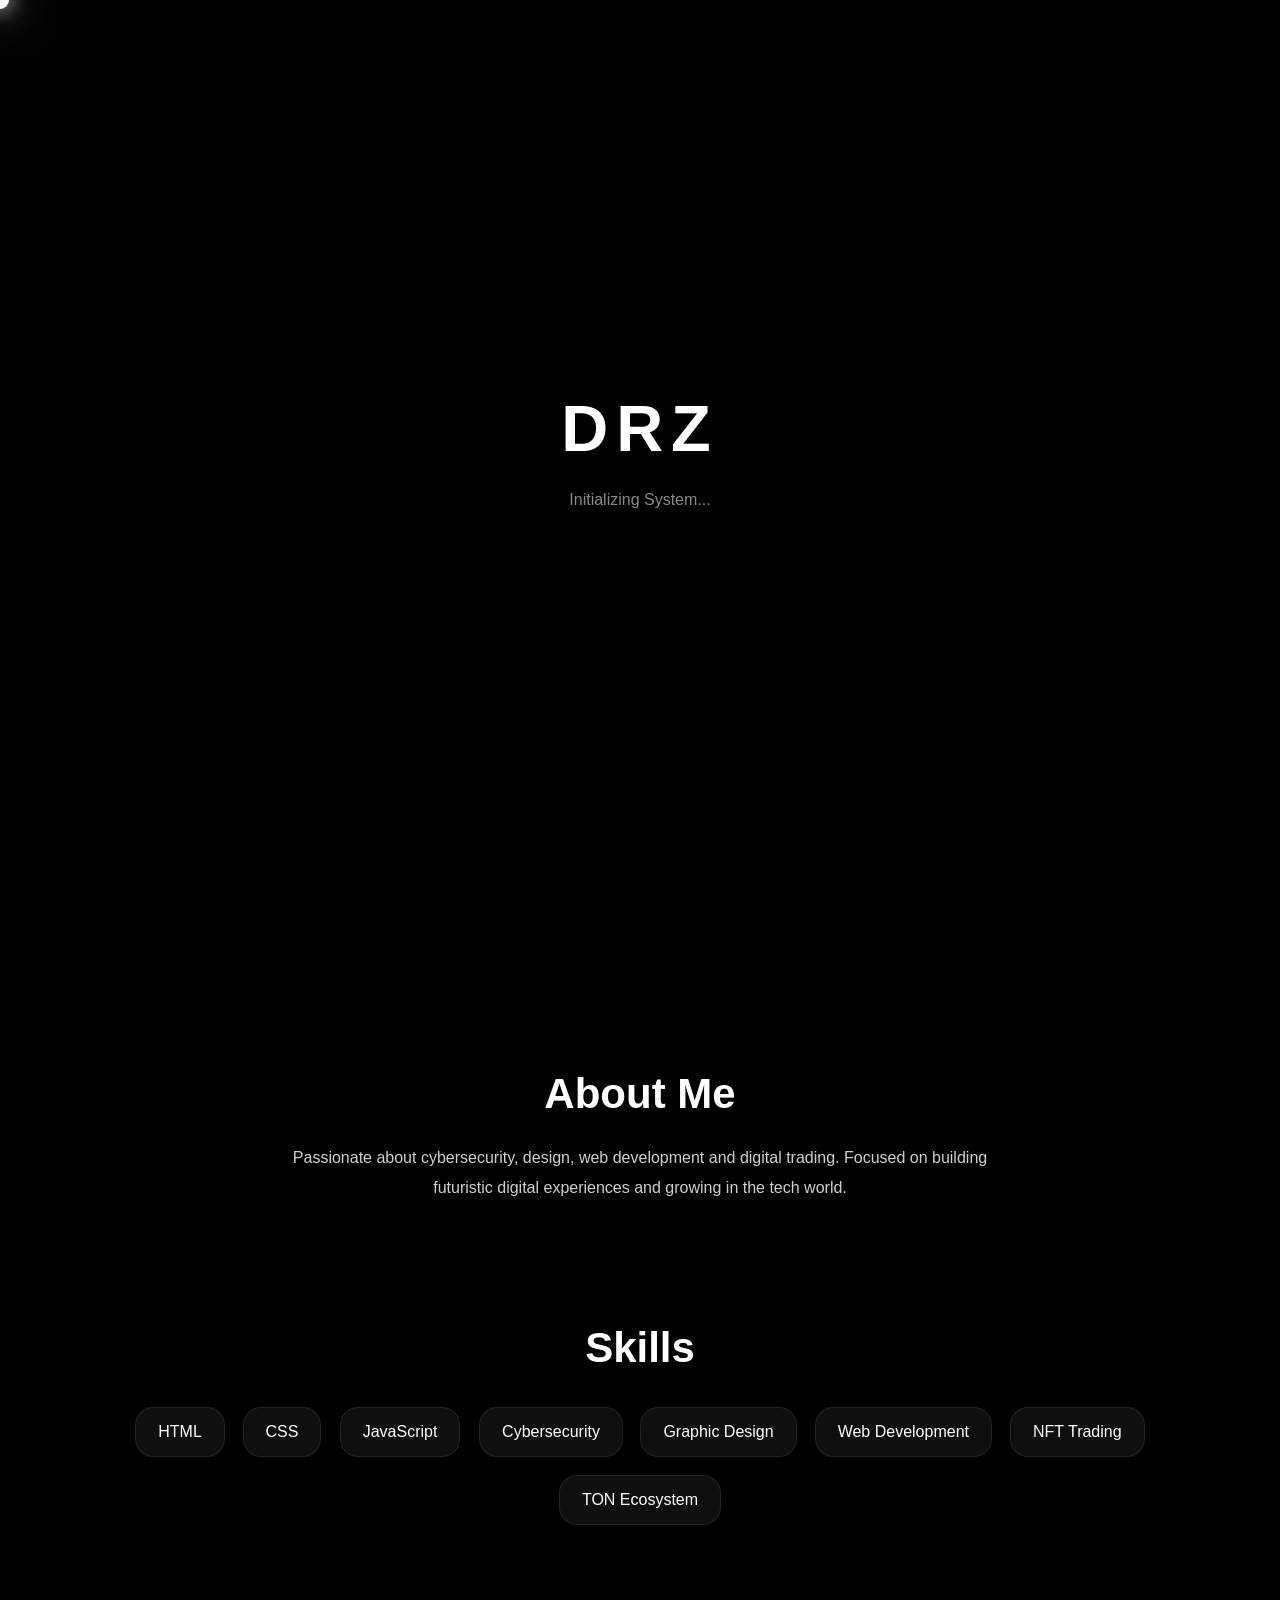
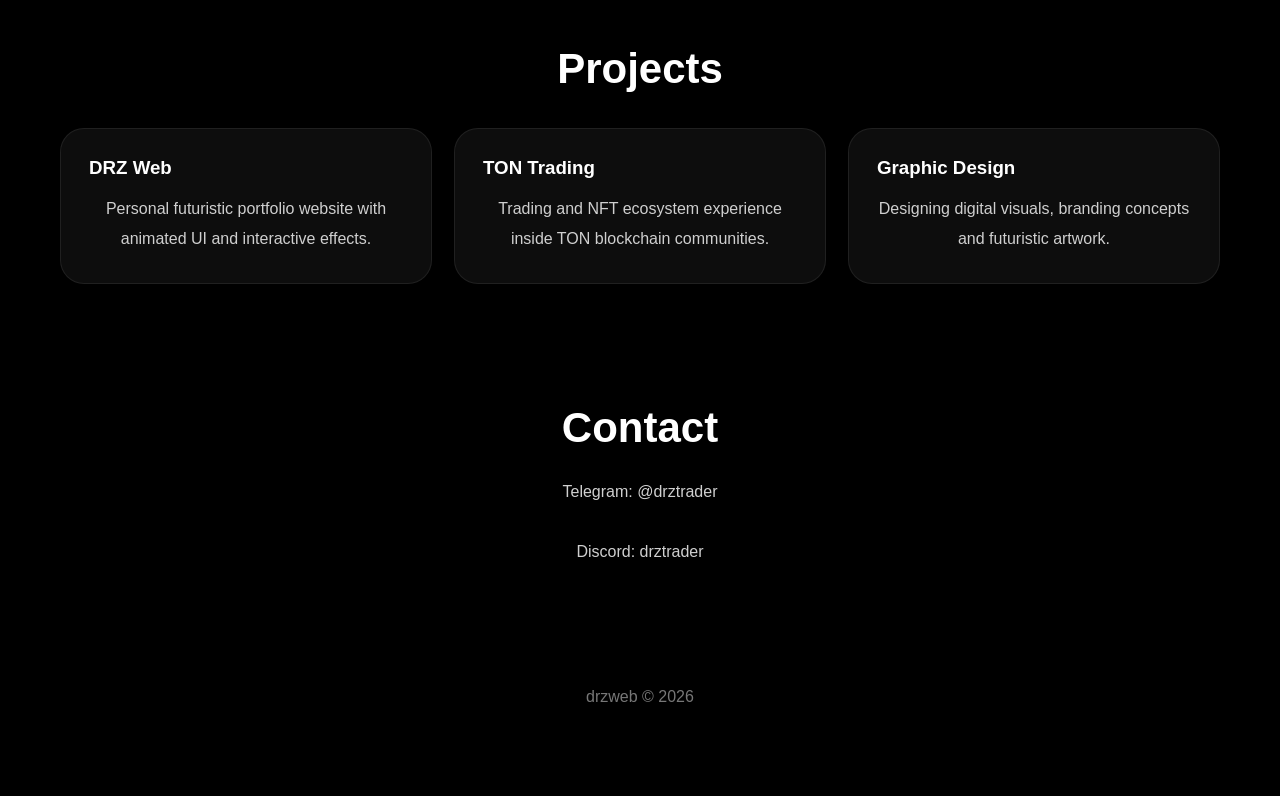
==== index.html @ 2d26b5fa "fix" ====
<!DOCTYPE html>
<html lang="en">

<head>

<link rel="icon" type="image/png" href="logo.png">

<meta charset="UTF-8">
<meta name="viewport" content="width=device-width, initial-scale=1.0">

<title>DRZ Web</title>

<meta name="description" content="Trading and NFT ecosystem experience inside TON blockchain communities. Graphic Design and futuristic branding.">

<link rel="stylesheet"
href="https://cdnjs.cloudflare.com/ajax/libs/font-awesome/6.5.1/css/all.min.css">

<style>

/* ========================= */
/* Reset */
/* ========================= */

*{
    margin:0;
    padding:0;
    box-sizing:border-box;
    cursor:none;
    font-family:Arial, Helvetica, sans-serif;
}

html{
    scroll-behavior:smooth;
}

body{

    background:black;
    color:white;
    overflow-x:hidden;
    position:relative;
}

/* ========================= */
/* Loader */
/* ========================= */

.loader{

    position:fixed;
    inset:0;

    background:black;

    display:flex;
    justify-content:center;
    align-items:center;
    flex-direction:column;

    z-index:999999;

    transition:1s;
}

.loader h1{

    font-size:65px;

    letter-spacing:8px;

    animation:
    glowText 2s infinite;
}

.loader p{

    margin-top:15px;

    color:#888;
}

@keyframes glowText{

    0%{
        opacity:0.5;
        text-shadow:none;
    }

    50%{
        opacity:1;
        text-shadow:
        0 0 20px white;
    }

    100%{
        opacity:0.5;
        text-shadow:none;
    }
}

/* ========================= */
/* Cursor */
/* ========================= */

.cursor{

    width:18px;
    height:18px;

    border-radius:50%;

    position:fixed;

    background:white;

    pointer-events:none;

    z-index:999999;

    mix-blend-mode:difference;

    transform:
    translate(-50%,-50%);

    box-shadow:
    0 0 20px white,
    0 0 50px white;
}

/* ========================= */
/* Background */
/* ========================= */

body::before{

    content:"";

    position:fixed;
    inset:0;

    background:
    linear-gradient(
        rgba(0,0,0,0.82),
        rgba(0,0,0,0.94)
    ),
    url("drz.jpg");

    background-size:cover;
    background-position:center;

    filter:
    blur(5px)
    brightness(0.35);

    transform:scale(1.1);

    z-index:-5;
}

/* ========================= */
/* Stars */
/* ========================= */

.stars{

    position:fixed;

    inset:0;

    overflow:hidden;

    z-index:-4;
}

.star{

    position:absolute;

    width:3px;
    height:3px;

    background:white;

    border-radius:50%;

    opacity:0.7;

    animation:
    moveStar linear infinite,
    glow 3s ease-in-out infinite;
}

@keyframes moveStar{

    from{
        transform:translateY(0px);
    }

    to{
        transform:translateY(-120vh);
    }
}

@keyframes glow{

    0%{
        opacity:0.2;
    }

    50%{
        opacity:1;
    }

    100%{
        opacity:0.2;
    }
}

/* ========================= */
/* Container */
/* ========================= */

.container{

    width:100%;
    max-width:1200px;

    margin:auto;

    padding:50px 20px;
}

/* ========================= */
/* Hero */
/* ========================= */

.hero{

    min-height:100vh;

    display:flex;
    justify-content:center;
    align-items:center;
}

.hero-card{

    width:100%;
    max-width:700px;

    backdrop-filter:blur(18px);

    background:
    linear-gradient(
        180deg,
        rgba(15,15,15,0.72),
        rgba(0,0,0,0.92)
    );

    border:
    1px solid rgba(255,255,255,0.08);

    border-radius:35px;

    padding:45px;

    animation:
    floatCard 6s ease-in-out infinite;

    box-shadow:
    0 0 40px rgba(255,255,255,0.05),
    0 0 120px rgba(0,0,0,0.9);
}

@keyframes floatCard{

    0%{
        transform:translateY(0px);
    }

    50%{
        transform:translateY(-8px);
    }

    100%{
        transform:translateY(0px);
    }
}

.top{

    display:flex;
    gap:22px;
    align-items:flex-start;
    margin-bottom:45px;
}

.logo{

    width:110px;
    height:110px;

    border-radius:50%;

    object-fit:cover;

    border:
    3px solid rgba(255,255,255,0.12);

    box-shadow:
    0 0 30px rgba(255,255,255,0.15);

    transition:0.4s;
}

.logo:hover{

    transform:
    scale(1.05)
    rotate(2deg);
}

h1{

    font-size:60px;

    letter-spacing:5px;

    margin-bottom:10px;
}

.description{

    color:#cfcfcf;

    line-height:1.9;

    max-width:420px;
}

/* ========================= */
/* Buttons */
/* ========================= */

.buttons{

    display:grid;

    grid-template-columns:
    repeat(2,1fr);

    gap:20px;
}

.btn{

    position:relative;

    overflow:hidden;

    text-decoration:none;

    color:white;

    padding:22px;

    border-radius:24px;

    display:flex;
    justify-content:center;
    align-items:center;
    gap:12px;

    font-size:20px;
    font-weight:bold;

    background:
    linear-gradient(
        145deg,
        rgba(35,35,35,0.95),
        rgba(0,0,0,1)
    );

    border:
    1px solid rgba(255,255,255,0.08);

    transition:0.35s;

    box-shadow:
    0 0 18px rgba(255,255,255,0.05),
    inset 0 0 12px rgba(255,255,255,0.04);

    animation:
    floatingButtons 5s ease-in-out infinite;
}

@keyframes floatingButtons{

    0%{
        transform:translateY(0px);
    }

    50%{
        transform:translateY(-5px);
    }

    100%{
        transform:translateY(0px);
    }
}

.btn::before{

    content:"";

    position:absolute;

    top:0;
    left:-130%;

    width:100%;
    height:100%;

    background:
    linear-gradient(
        120deg,
        transparent,
        rgba(255,255,255,0.16),
        transparent
    );

    transition:0.8s;
}

.btn:hover{

    transform:
    translateY(-6px)
    scale(1.03);

    box-shadow:
    0 0 30px rgba(255,255,255,0.15);
}

.btn:hover::before{
    left:130%;
}

/* ========================= */
/* Sections */
/* ========================= */

.section{

    margin-top:120px;

    animation:
    fadeUp 1.2s ease;
}

.section h2{

    font-size:42px;

    margin-bottom:25px;

    text-align:center;
}

.section p{

    color:#cfcfcf;

    line-height:1.9;

    text-align:center;

    max-width:750px;

    margin:auto;
}

@keyframes fadeUp{

    from{
        opacity:0;
        transform:translateY(40px);
    }

    to{
        opacity:1;
        transform:translateY(0);
    }
}

/* ========================= */
/* Skills */
/* ========================= */

.skills{

    display:flex;
    flex-wrap:wrap;

    justify-content:center;

    gap:18px;

    margin-top:35px;
}

.skill{

    padding:15px 22px;

    border-radius:18px;

    background:
    rgba(255,255,255,0.06);

    border:
    1px solid rgba(255,255,255,0.08);

    backdrop-filter:blur(10px);

    transition:0.3s;
}

.skill:hover{

    transform:translateY(-5px);

    box-shadow:
    0 0 20px rgba(255,255,255,0.10);
}

/* ========================= */
/* Projects */
/* ========================= */

.projects{

    display:grid;

    grid-template-columns:
    repeat(auto-fit,minmax(260px,1fr));

    gap:22px;

    margin-top:35px;
}

.project{

    padding:28px;

    border-radius:24px;

    background:
    rgba(255,255,255,0.05);

    border:
    1px solid rgba(255,255,255,0.08);

    backdrop-filter:blur(12px);

    transition:0.35s;
}

.project:hover{

    transform:
    translateY(-8px);

    box-shadow:
    0 0 25px rgba(255,255,255,0.10);
}

.project h3{

    margin-bottom:15px;
}

/* ========================= */
/* Footer */
/* ========================= */

.footer{

    margin-top:120px;

    text-align:center;

    color:#777;

    padding-bottom:40px;
}

/* ========================= */
/* Mobile */
/* ========================= */

@media(max-width:700px){

    *{
        cursor:auto;
    }

    .cursor{
        display:none;
    }

    .top{

        flex-direction:column;
        align-items:center;
        text-align:center;
    }

    .buttons{

        grid-template-columns:1fr;
    }

    h1{
        font-size:42px;
    }

}

</style>

</head>

<body>

<!-- Loader -->

<div class="loader" id="loader">

<h1>DRZ</h1>
<p>Initializing System...</p>

</div>

<!-- Cursor -->

<div class="cursor" id="cursor"></div>

<!-- Stars -->

<div class="stars">

<span class="star" style="left:10%; top:90%; animation-duration:11s;"></span>
<span class="star" style="left:20%; top:100%; animation-duration:15s;"></span>
<span class="star" style="left:35%; top:95%; animation-duration:12s;"></span>
<span class="star" style="left:50%; top:110%; animation-duration:18s;"></span>
<span class="star" style="left:65%; top:92%; animation-duration:14s;"></span>
<span class="star" style="left:80%; top:105%; animation-duration:16s;"></span>
<span class="star" style="left:90%; top:98%; animation-duration:13s;"></span>

</div>

<div class="container">

<!-- Hero -->

<section class="hero">

<div class="hero-card">

<div class="top">

<img src="drz.jpg" class="logo">

<div>

<h1>DRZ</h1>

<div class="description">

Cybersecurity Student • Web Developer • Graphic Designer • TON & NFT Trader

</div>

</div>

</div>

<div class="buttons">

<a class="btn"
href="https://t.me/drztrader"
target="_blank">

<i class="fa-brands fa-telegram"></i>
Telegram

</a>

<a class="btn"
href="https://x.com/drztrader"
target="_blank">

<i class="fa-brands fa-x-twitter"></i>
X

</a>

<a class="btn"
href="https://discord.com/users/1439626746294178014"
target="_blank">

<i class="fa-brands fa-discord"></i>
Discord

</a>

<a class="btn"
href="https://t.me/CustomerTrustReviews"
target="_blank">

<i class="fa-solid fa-shield-heart"></i>
Trust

</a>

<a class="btn"
href="mailto://?To=drzbusinesss@gmail.com">

<i class="fa-solid fa-envelope"></i>
Email

</a>

</div>

</div>

</section>

<!-- About -->

<section class="section">

<h2>About Me</h2>

<p>

Passionate about cybersecurity, design, web development and digital trading.
Focused on building futuristic digital experiences and growing in the tech world.

</p>

</section>

<!-- Skills -->

<section class="section">

<h2>Skills</h2>

<div class="skills">

<div class="skill">HTML</div>
<div class="skill">CSS</div>
<div class="skill">JavaScript</div>
<div class="skill">Cybersecurity</div>
<div class="skill">Graphic Design</div>
<div class="skill">Web Development</div>
<div class="skill">NFT Trading</div>
<div class="skill">TON Ecosystem</div>

</div>

</section>

<!-- Projects -->

<section class="section">

<h2>Projects</h2>

<div class="projects">

<div class="project">

<h3>DRZ Web</h3>

<p>

Personal futuristic portfolio website with animated UI and interactive effects.

</p>

</div>

<div class="project">

<h3>TON Trading</h3>

<p>

Trading and NFT ecosystem experience inside TON blockchain communities.

</p>

</div>

<div class="project">

<h3>Graphic Design</h3>

<p>

Designing digital visuals, branding concepts and futuristic artwork.

</p>

</div>

</div>

</section>

<!-- Contact -->

<section class="section">

<h2>Contact</h2>

<p>

Telegram:
@drztrader

<br><br>

Discord:
drztrader

</p>

</section>

<!-- Footer -->

<div class="footer">

drzweb © 2026

</div>

</div>

<!-- Sound -->

<audio id="hoverSound">

<source
src="https://cdn.pixabay.com/download/audio/2022/03/15/audio_c8c8a73467.mp3?filename=interface-124464.mp3"
type="audio/mpeg">

</audio>

<!-- JavaScript -->

<script>

/* Loader */

window.onload = () => {

setTimeout(() => {

document.getElementById("loader").style.opacity = "0";

setTimeout(() => {

document.getElementById("loader").style.display = "none";

},1000);

},2000);

};

/* Cursor */

const cursor =
document.getElementById("cursor");

document.addEventListener("mousemove",(e)=>{

cursor.style.left = e.clientX + "px";
cursor.style.top = e.clientY + "px";

cursor.style.opacity = "1";

});

document.addEventListener("mouseleave",()=>{

cursor.style.opacity = "0";

});

document.addEventListener("mouseenter",()=>{

cursor.style.opacity = "1";

});

/* Hover Sound */

const hoverSound =
document.getElementById("hoverSound");

document.querySelectorAll(".btn").forEach(btn=>{

btn.addEventListener("mouseenter",()=>{

hoverSound.currentTime = 0;

hoverSound.play();

});

});

</script>

</body>
</html>
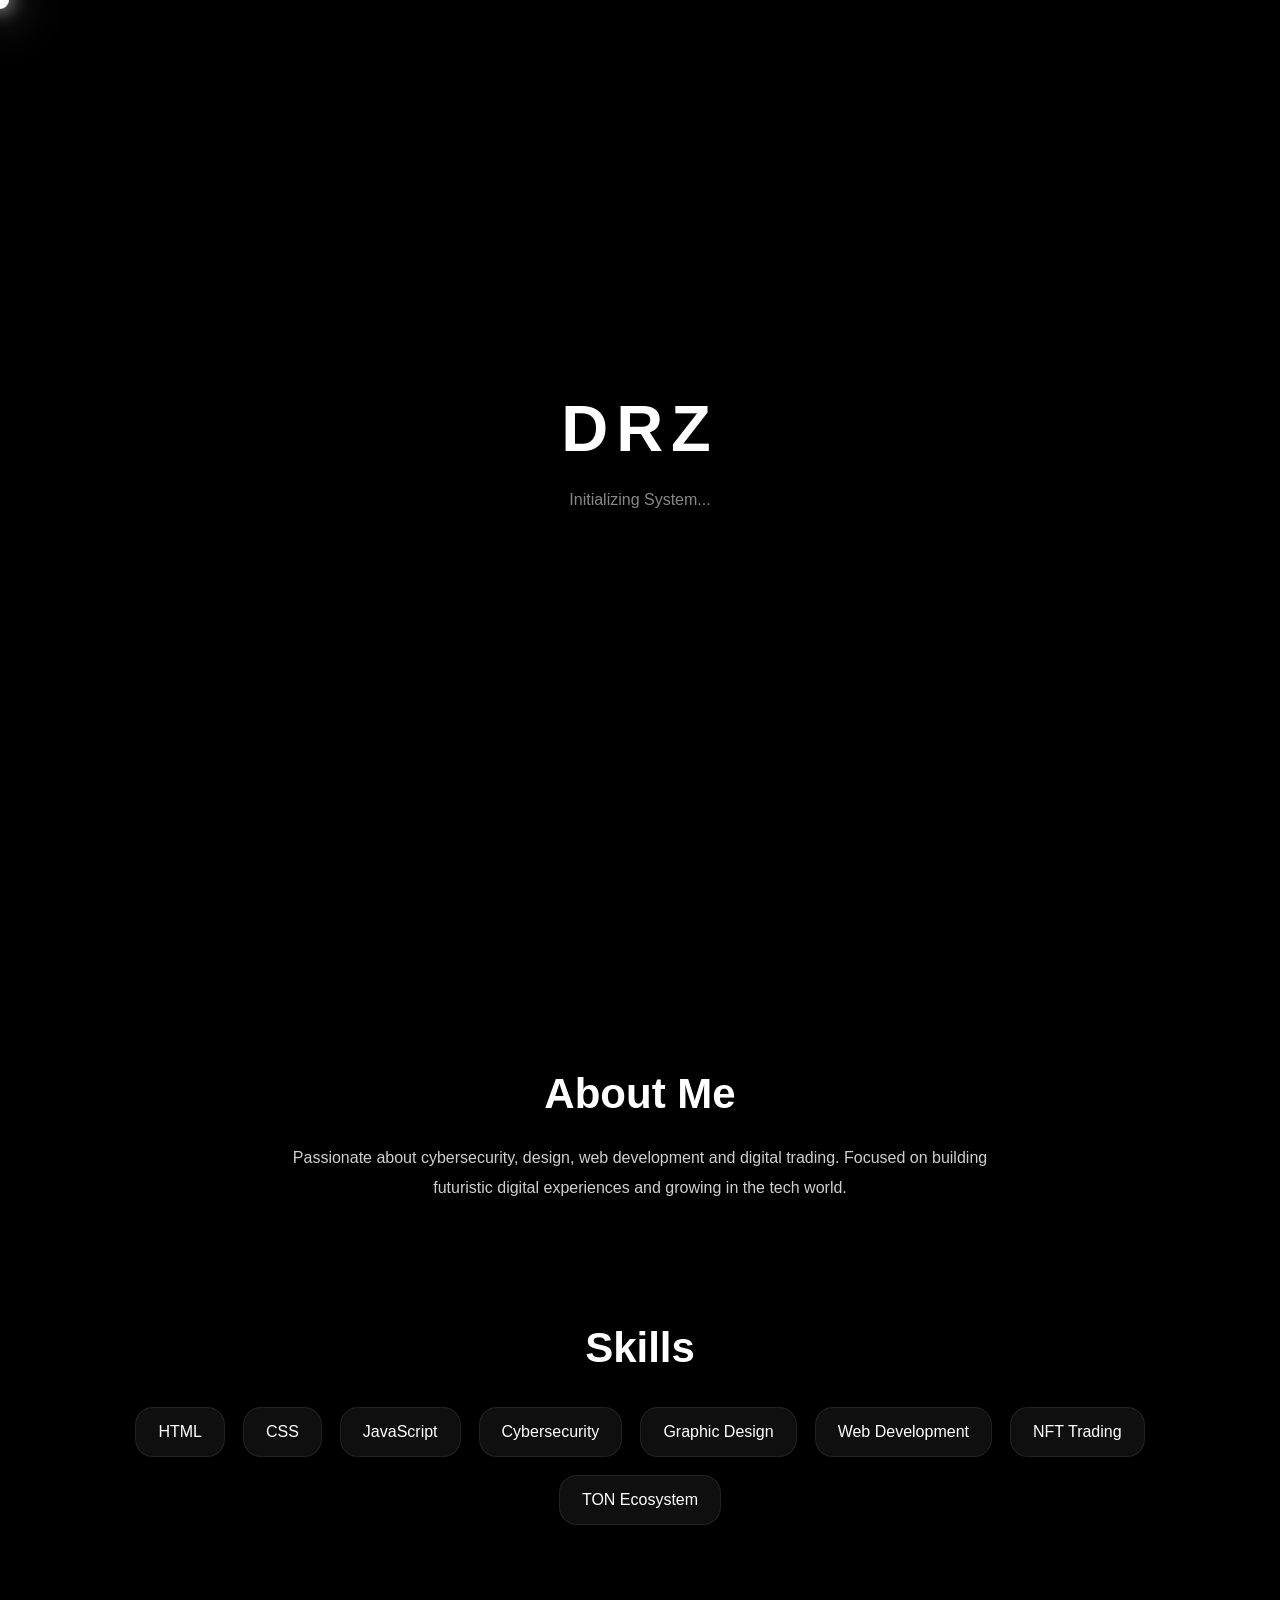
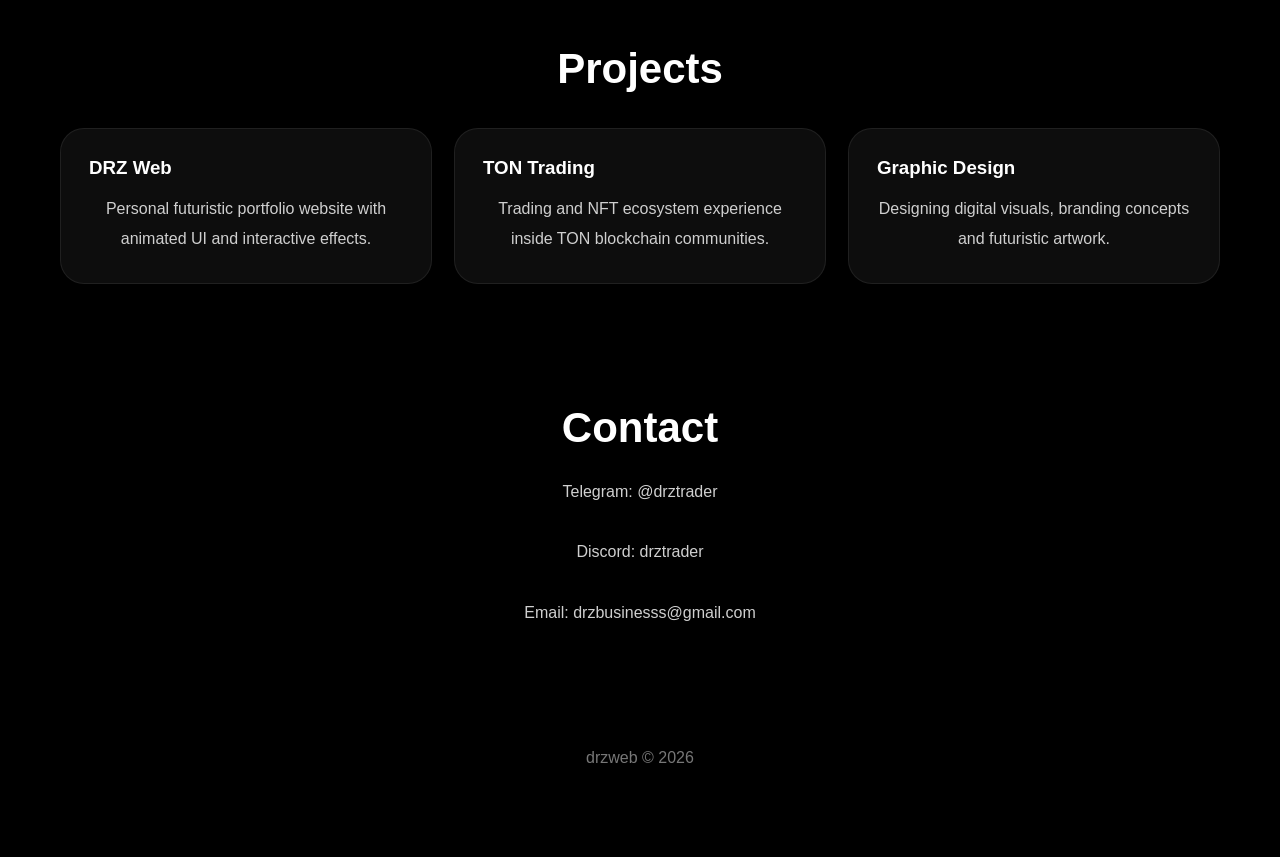
==== commit 928d1d73: "h" ====
--- a/index.html
+++ b/index.html
@@ -722,14 +722,6 @@
 
 <i class="fa-solid fa-shield-heart"></i>
 Trust
-
-</a>
-
-<a class="btn"
-href="mailto://?To=drzbusinesss@gmail.com">
-
-<i class="fa-solid fa-envelope"></i>
-Email
 
 </a>
 
@@ -821,28 +813,21 @@
 
 </div>
 
+<!-- Contact -->
+
+<section class="section">
+
+<h2>Contact</h2>
+
+<p>
+  Telegram: @drztrader
+  <br><br>
+  Discord: drztrader
+  <br><br>
+  Email: drzbusinesss@gmail.com
+</p>
+
 </section>
-
-<!-- Contact -->
-
-<section class="section">
-
-<h2>Contact</h2>
-
-<p>
-
-Telegram:
-@drztrader
-
-<br><br>
-
-Discord:
-drztrader
-
-</p>
-
-</section>
-
 <!-- Footer -->
 
 <div class="footer">
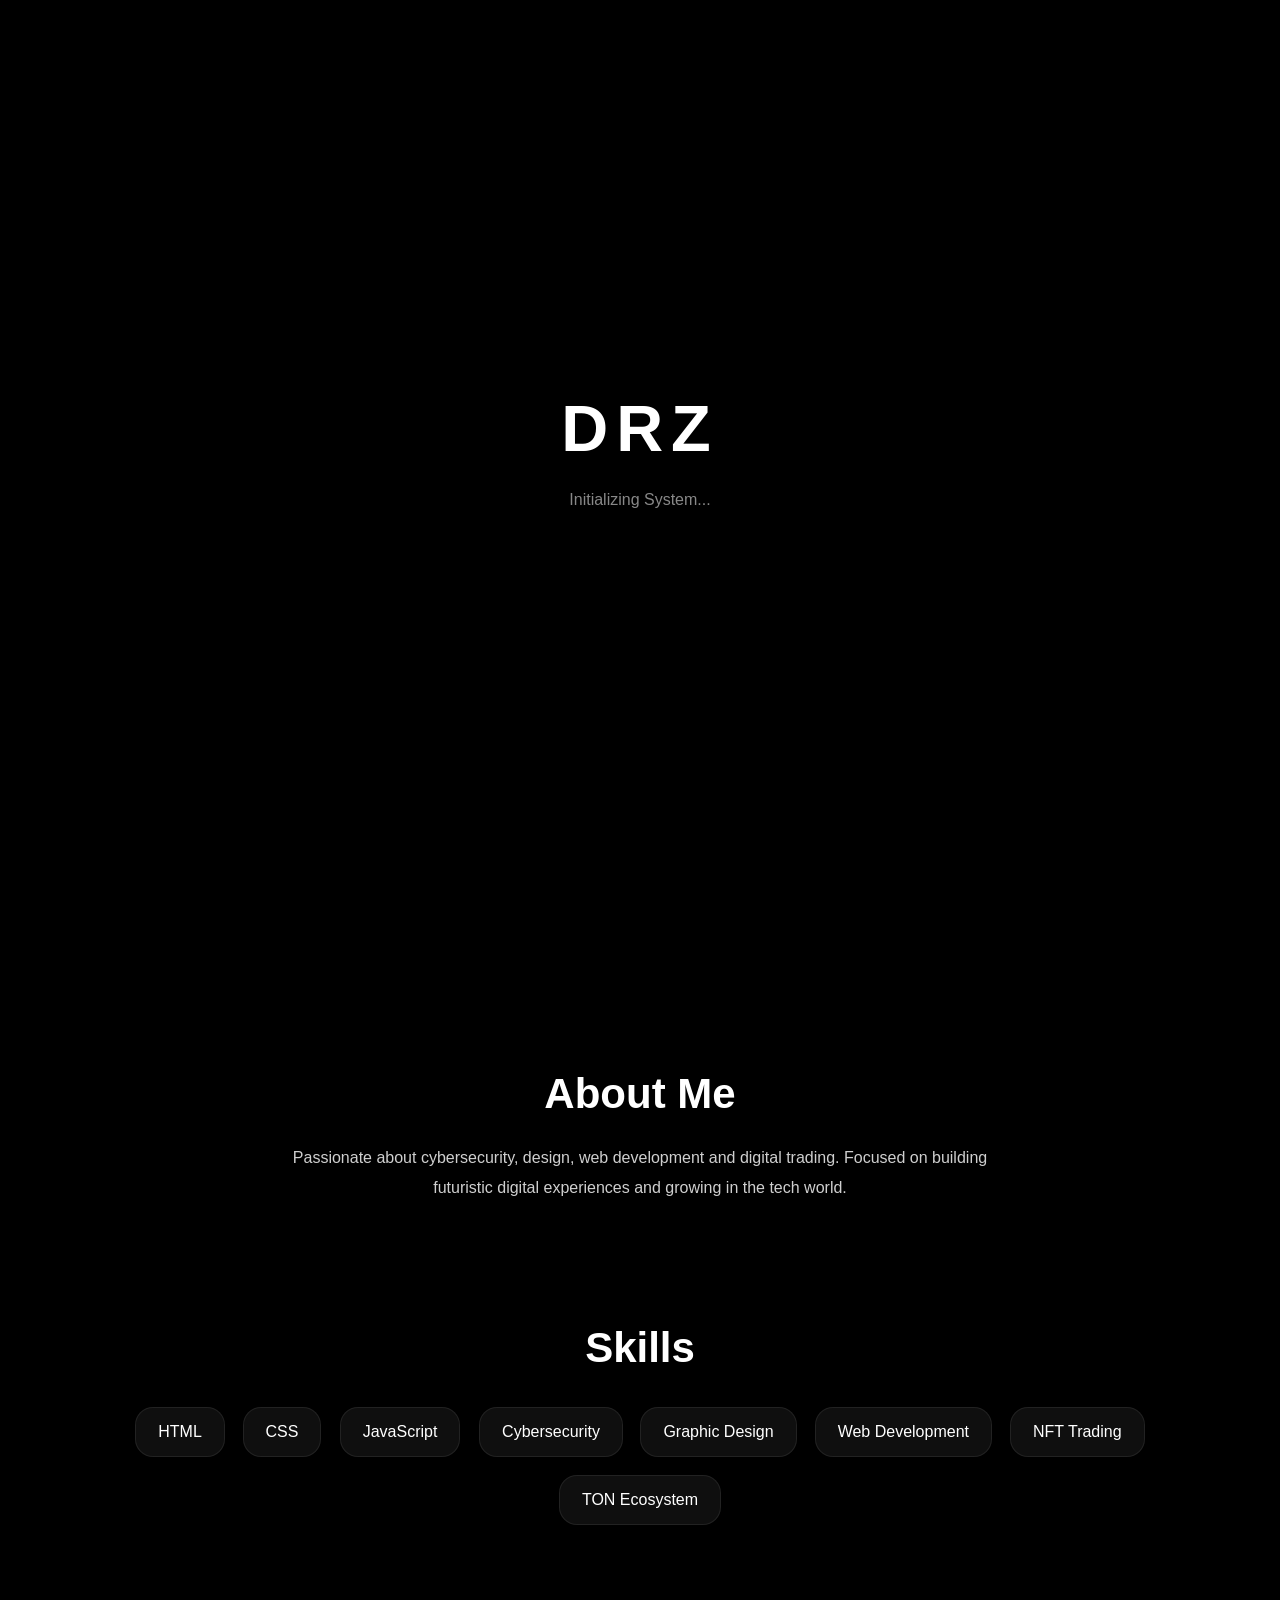
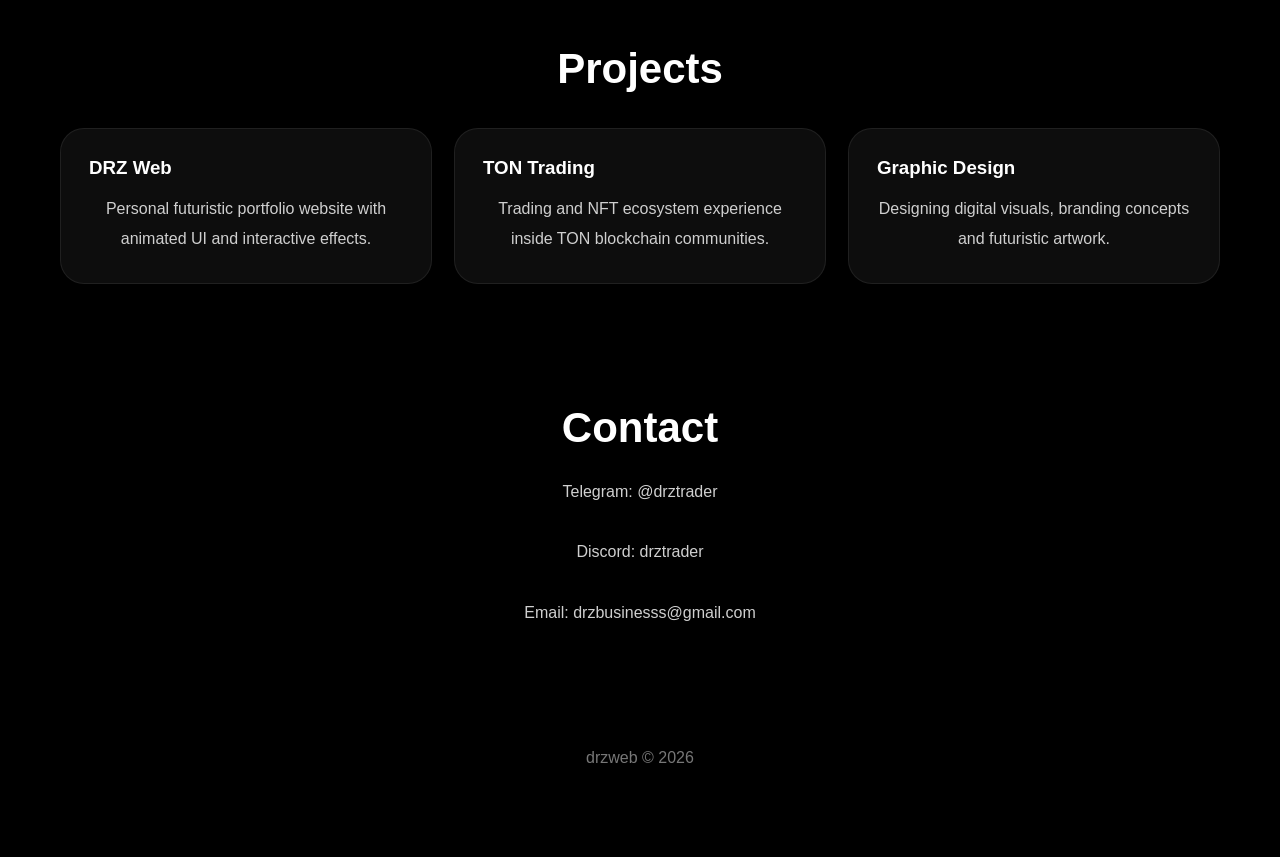
==== commit 25abcccc: "h" ====
--- a/index.html
+++ b/index.html
@@ -125,6 +125,8 @@
     box-shadow:
     0 0 20px white,
     0 0 50px white;
+
+    opacity:0;
 }
 
 /* ========================= */
@@ -813,6 +815,8 @@
 
 </div>
 
+</section>
+
 <!-- Contact -->
 
 <section class="section">
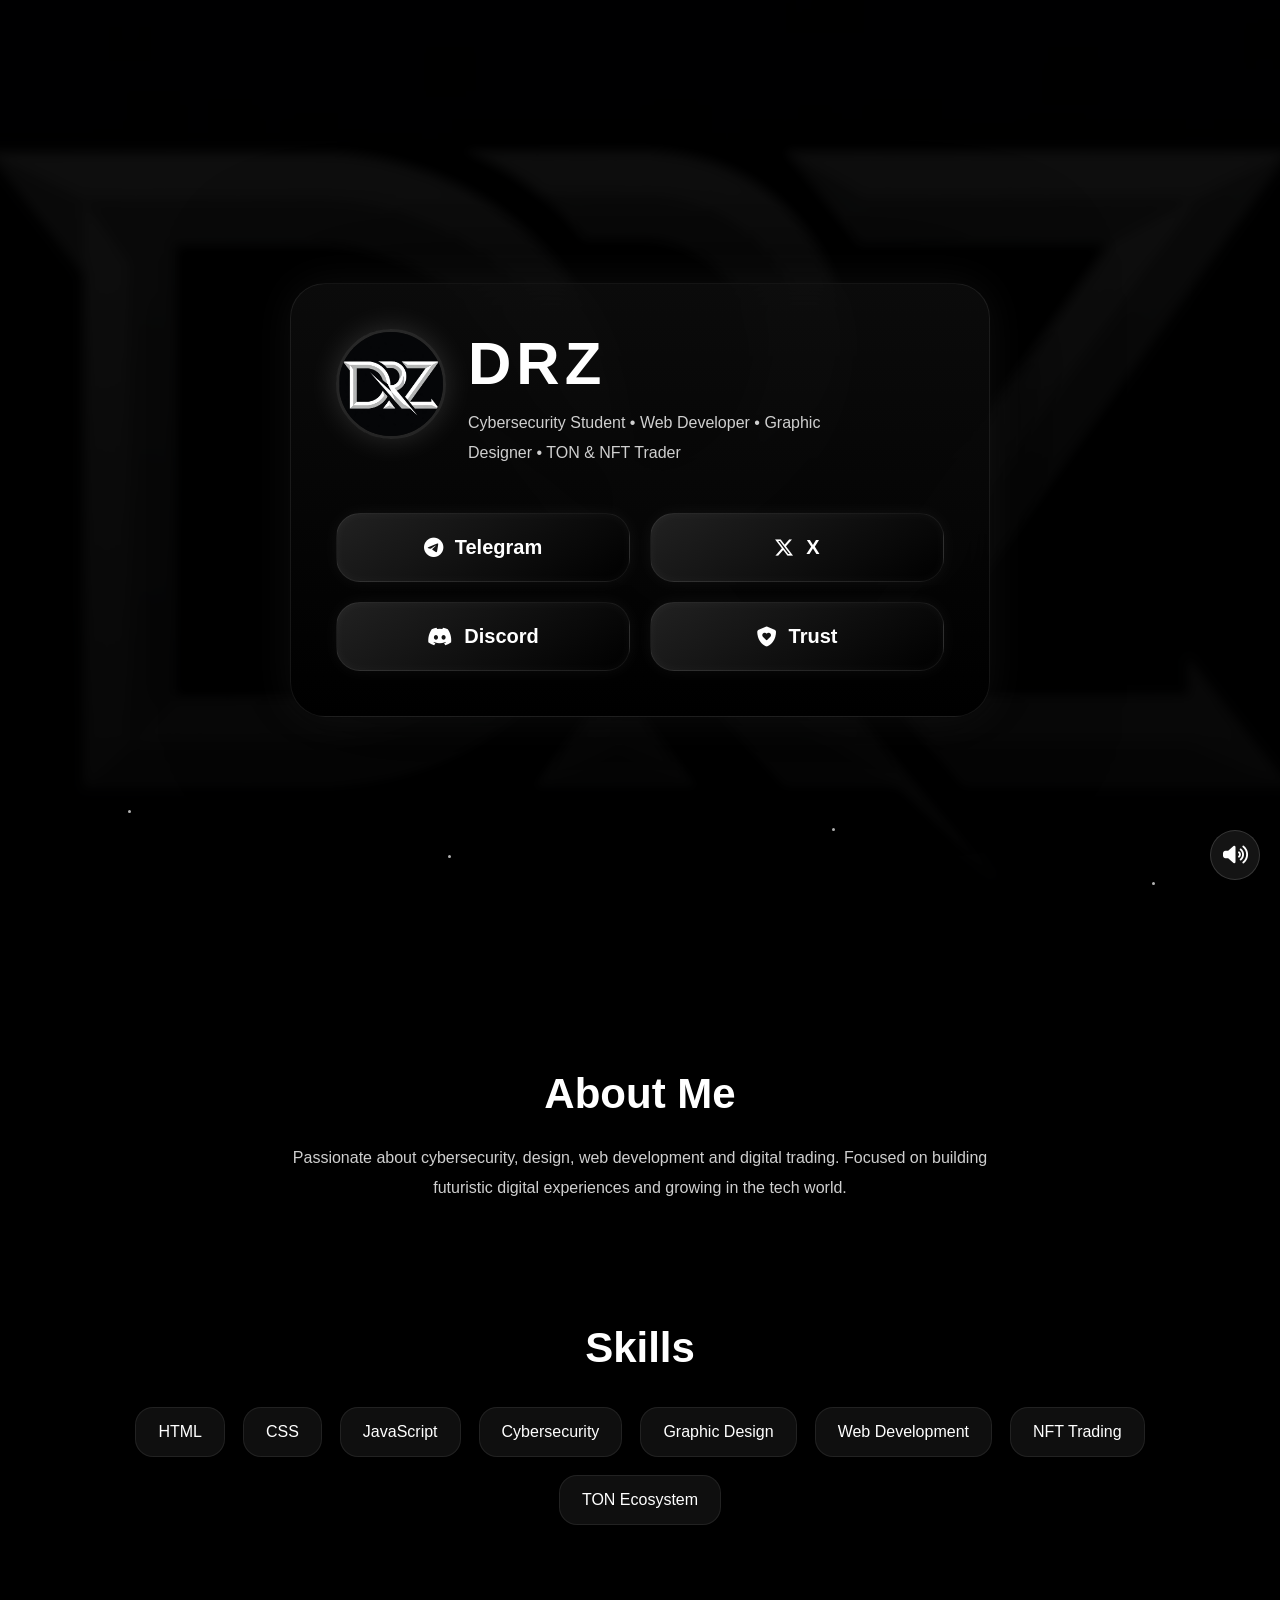
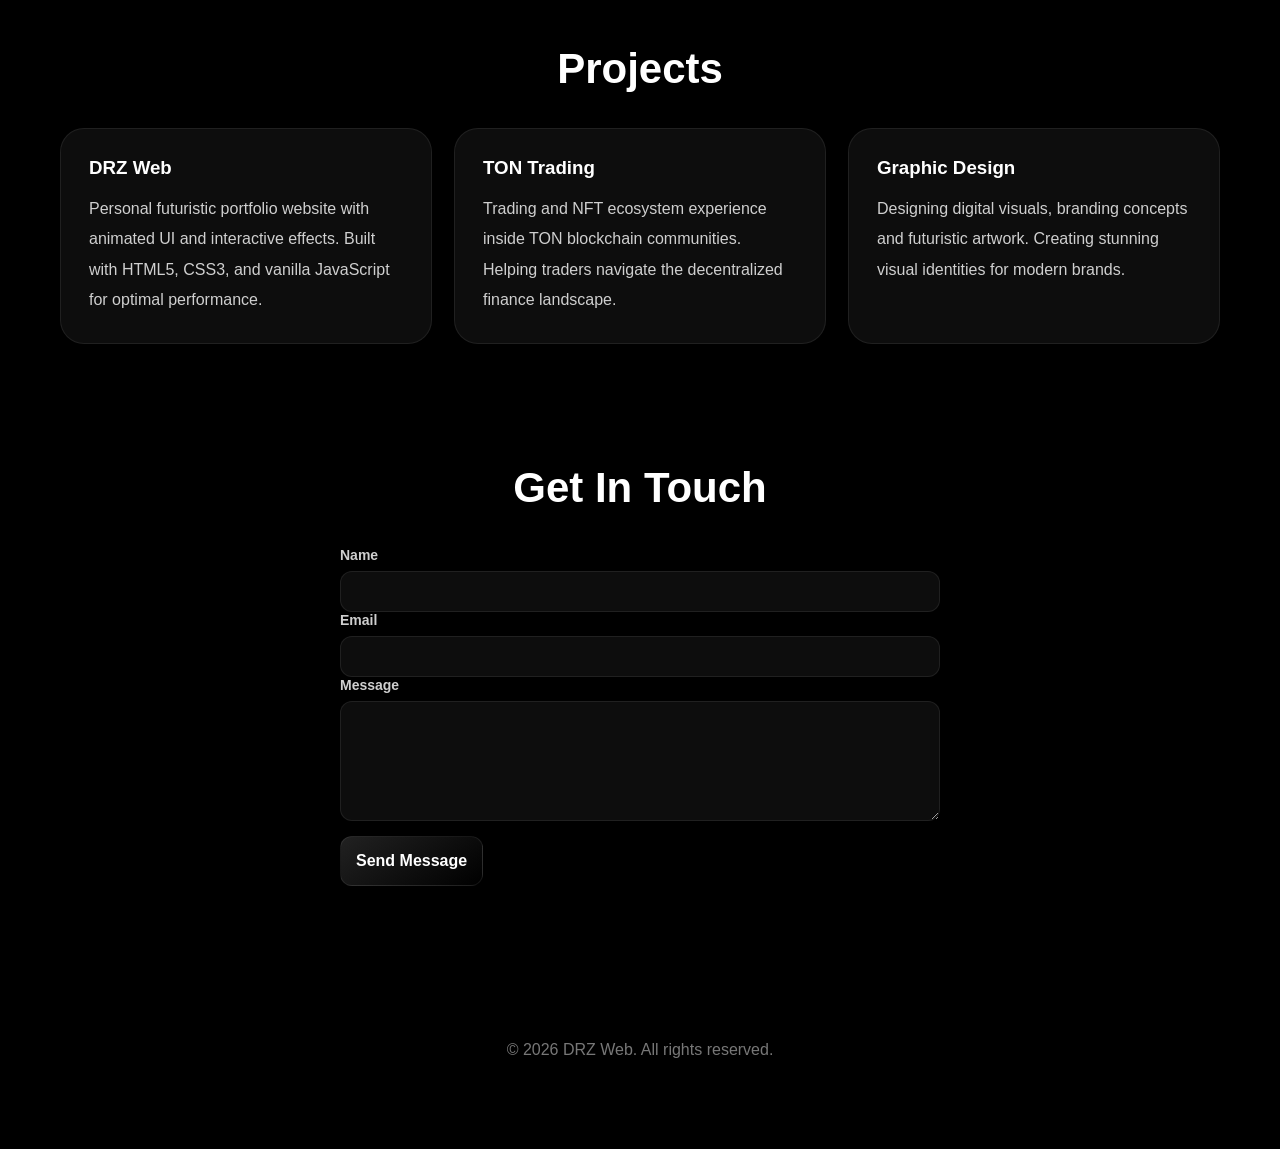
==== commit d23b05a4: "k" ====
--- a/index.html
+++ b/index.html
@@ -1,923 +1,207 @@
 <!DOCTYPE html>
-<html lang="en">
-
+<html lang="ar">
 <head>
-
-<link rel="icon" type="image/png" href="logo.png">
-
-<meta charset="UTF-8">
-<meta name="viewport" content="width=device-width, initial-scale=1.0">
-
-<title>DRZ Web</title>
-
-<meta name="description" content="Trading and NFT ecosystem experience inside TON blockchain communities. Graphic Design and futuristic branding.">
-
-<link rel="stylesheet"
-href="https://cdnjs.cloudflare.com/ajax/libs/font-awesome/6.5.1/css/all.min.css">
-
-<style>
-
-/* ========================= */
-/* Reset */
-/* ========================= */
-
-*{
-    margin:0;
-    padding:0;
-    box-sizing:border-box;
-    cursor:none;
-    font-family:Arial, Helvetica, sans-serif;
-}
-
-html{
-    scroll-behavior:smooth;
-}
-
-body{
-
-    background:black;
-    color:white;
-    overflow-x:hidden;
-    position:relative;
-}
-
-/* ========================= */
-/* Loader */
-/* ========================= */
-
-.loader{
-
-    position:fixed;
-    inset:0;
-
-    background:black;
-
-    display:flex;
-    justify-content:center;
-    align-items:center;
-    flex-direction:column;
-
-    z-index:999999;
-
-    transition:1s;
-}
-
-.loader h1{
-
-    font-size:65px;
-
-    letter-spacing:8px;
-
-    animation:
-    glowText 2s infinite;
-}
-
-.loader p{
-
-    margin-top:15px;
-
-    color:#888;
-}
-
-@keyframes glowText{
-
-    0%{
-        opacity:0.5;
-        text-shadow:none;
-    }
-
-    50%{
-        opacity:1;
-        text-shadow:
-        0 0 20px white;
-    }
-
-    100%{
-        opacity:0.5;
-        text-shadow:none;
-    }
-}
-
-/* ========================= */
-/* Cursor */
-/* ========================= */
-
-.cursor{
-
-    width:18px;
-    height:18px;
-
-    border-radius:50%;
-
-    position:fixed;
-
-    background:white;
-
-    pointer-events:none;
-
-    z-index:999999;
-
-    mix-blend-mode:difference;
-
-    transform:
-    translate(-50%,-50%);
-
-    box-shadow:
-    0 0 20px white,
-    0 0 50px white;
-
-    opacity:0;
-}
-
-/* ========================= */
-/* Background */
-/* ========================= */
-
-body::before{
-
-    content:"";
-
-    position:fixed;
-    inset:0;
-
-    background:
-    linear-gradient(
-        rgba(0,0,0,0.82),
-        rgba(0,0,0,0.94)
-    ),
-    url("drz.jpg");
-
-    background-size:cover;
-    background-position:center;
-
-    filter:
-    blur(5px)
-    brightness(0.35);
-
-    transform:scale(1.1);
-
-    z-index:-5;
-}
-
-/* ========================= */
-/* Stars */
-/* ========================= */
-
-.stars{
-
-    position:fixed;
-
-    inset:0;
-
-    overflow:hidden;
-
-    z-index:-4;
-}
-
-.star{
-
-    position:absolute;
-
-    width:3px;
-    height:3px;
-
-    background:white;
-
-    border-radius:50%;
-
-    opacity:0.7;
-
-    animation:
-    moveStar linear infinite,
-    glow 3s ease-in-out infinite;
-}
-
-@keyframes moveStar{
-
-    from{
-        transform:translateY(0px);
-    }
-
-    to{
-        transform:translateY(-120vh);
-    }
-}
-
-@keyframes glow{
-
-    0%{
-        opacity:0.2;
-    }
-
-    50%{
-        opacity:1;
-    }
-
-    100%{
-        opacity:0.2;
-    }
-}
-
-/* ========================= */
-/* Container */
-/* ========================= */
-
-.container{
-
-    width:100%;
-    max-width:1200px;
-
-    margin:auto;
-
-    padding:50px 20px;
-}
-
-/* ========================= */
-/* Hero */
-/* ========================= */
-
-.hero{
-
-    min-height:100vh;
-
-    display:flex;
-    justify-content:center;
-    align-items:center;
-}
-
-.hero-card{
-
-    width:100%;
-    max-width:700px;
-
-    backdrop-filter:blur(18px);
-
-    background:
-    linear-gradient(
-        180deg,
-        rgba(15,15,15,0.72),
-        rgba(0,0,0,0.92)
-    );
-
-    border:
-    1px solid rgba(255,255,255,0.08);
-
-    border-radius:35px;
-
-    padding:45px;
-
-    animation:
-    floatCard 6s ease-in-out infinite;
-
-    box-shadow:
-    0 0 40px rgba(255,255,255,0.05),
-    0 0 120px rgba(0,0,0,0.9);
-}
-
-@keyframes floatCard{
-
-    0%{
-        transform:translateY(0px);
-    }
-
-    50%{
-        transform:translateY(-8px);
-    }
-
-    100%{
-        transform:translateY(0px);
-    }
-}
-
-.top{
-
-    display:flex;
-    gap:22px;
-    align-items:flex-start;
-    margin-bottom:45px;
-}
-
-.logo{
-
-    width:110px;
-    height:110px;
-
-    border-radius:50%;
-
-    object-fit:cover;
-
-    border:
-    3px solid rgba(255,255,255,0.12);
-
-    box-shadow:
-    0 0 30px rgba(255,255,255,0.15);
-
-    transition:0.4s;
-}
-
-.logo:hover{
-
-    transform:
-    scale(1.05)
-    rotate(2deg);
-}
-
-h1{
-
-    font-size:60px;
-
-    letter-spacing:5px;
-
-    margin-bottom:10px;
-}
-
-.description{
-
-    color:#cfcfcf;
-
-    line-height:1.9;
-
-    max-width:420px;
-}
-
-/* ========================= */
-/* Buttons */
-/* ========================= */
-
-.buttons{
-
-    display:grid;
-
-    grid-template-columns:
-    repeat(2,1fr);
-
-    gap:20px;
-}
-
-.btn{
-
-    position:relative;
-
-    overflow:hidden;
-
-    text-decoration:none;
-
-    color:white;
-
-    padding:22px;
-
-    border-radius:24px;
-
-    display:flex;
-    justify-content:center;
-    align-items:center;
-    gap:12px;
-
-    font-size:20px;
-    font-weight:bold;
-
-    background:
-    linear-gradient(
-        145deg,
-        rgba(35,35,35,0.95),
-        rgba(0,0,0,1)
-    );
-
-    border:
-    1px solid rgba(255,255,255,0.08);
-
-    transition:0.35s;
-
-    box-shadow:
-    0 0 18px rgba(255,255,255,0.05),
-    inset 0 0 12px rgba(255,255,255,0.04);
-
-    animation:
-    floatingButtons 5s ease-in-out infinite;
-}
-
-@keyframes floatingButtons{
-
-    0%{
-        transform:translateY(0px);
-    }
-
-    50%{
-        transform:translateY(-5px);
-    }
-
-    100%{
-        transform:translateY(0px);
-    }
-}
-
-.btn::before{
-
-    content:"";
-
-    position:absolute;
-
-    top:0;
-    left:-130%;
-
-    width:100%;
-    height:100%;
-
-    background:
-    linear-gradient(
-        120deg,
-        transparent,
-        rgba(255,255,255,0.16),
-        transparent
-    );
-
-    transition:0.8s;
-}
-
-.btn:hover{
-
-    transform:
-    translateY(-6px)
-    scale(1.03);
-
-    box-shadow:
-    0 0 30px rgba(255,255,255,0.15);
-}
-
-.btn:hover::before{
-    left:130%;
-}
-
-/* ========================= */
-/* Sections */
-/* ========================= */
-
-.section{
-
-    margin-top:120px;
-
-    animation:
-    fadeUp 1.2s ease;
-}
-
-.section h2{
-
-    font-size:42px;
-
-    margin-bottom:25px;
-
-    text-align:center;
-}
-
-.section p{
-
-    color:#cfcfcf;
-
-    line-height:1.9;
-
-    text-align:center;
-
-    max-width:750px;
-
-    margin:auto;
-}
-
-@keyframes fadeUp{
-
-    from{
-        opacity:0;
-        transform:translateY(40px);
-    }
-
-    to{
-        opacity:1;
-        transform:translateY(0);
-    }
-}
-
-/* ========================= */
-/* Skills */
-/* ========================= */
-
-.skills{
-
-    display:flex;
-    flex-wrap:wrap;
-
-    justify-content:center;
-
-    gap:18px;
-
-    margin-top:35px;
-}
-
-.skill{
-
-    padding:15px 22px;
-
-    border-radius:18px;
-
-    background:
-    rgba(255,255,255,0.06);
-
-    border:
-    1px solid rgba(255,255,255,0.08);
-
-    backdrop-filter:blur(10px);
-
-    transition:0.3s;
-}
-
-.skill:hover{
-
-    transform:translateY(-5px);
-
-    box-shadow:
-    0 0 20px rgba(255,255,255,0.10);
-}
-
-/* ========================= */
-/* Projects */
-/* ========================= */
-
-.projects{
-
-    display:grid;
-
-    grid-template-columns:
-    repeat(auto-fit,minmax(260px,1fr));
-
-    gap:22px;
-
-    margin-top:35px;
-}
-
-.project{
-
-    padding:28px;
-
-    border-radius:24px;
-
-    background:
-    rgba(255,255,255,0.05);
-
-    border:
-    1px solid rgba(255,255,255,0.08);
-
-    backdrop-filter:blur(12px);
-
-    transition:0.35s;
-}
-
-.project:hover{
-
-    transform:
-    translateY(-8px);
-
-    box-shadow:
-    0 0 25px rgba(255,255,255,0.10);
-}
-
-.project h3{
-
-    margin-bottom:15px;
-}
-
-/* ========================= */
-/* Footer */
-/* ========================= */
-
-.footer{
-
-    margin-top:120px;
-
-    text-align:center;
-
-    color:#777;
-
-    padding-bottom:40px;
-}
-
-/* ========================= */
-/* Mobile */
-/* ========================= */
-
-@media(max-width:700px){
-
-    *{
-        cursor:auto;
-    }
-
-    .cursor{
-        display:none;
-    }
-
-    .top{
-
-        flex-direction:column;
-        align-items:center;
-        text-align:center;
-    }
-
-    .buttons{
-
-        grid-template-columns:1fr;
-    }
-
-    h1{
-        font-size:42px;
-    }
-
-}
-
-</style>
-
+    <!-- Charset & Viewport -->
+    <meta charset="UTF-8">
+    <meta name="viewport" content="width=device-width, initial-scale=1.0">
+    
+    <!-- Title -->
+    <title>DRZ Web - Web Developer, Designer & Cybersecurity Enthusiast</title>
+    
+    <!-- Meta Tags for SEO -->
+    <meta name="description" content="DRZ Web - Trading and NFT ecosystem experience inside TON blockchain communities. Graphic Design and futuristic branding. Web Developer, Cybersecurity Student.">
+    <meta name="keywords" content="web developer, graphic designer, TON blockchain, NFT trading, cybersecurity, portfolio">
+    <meta name="author" content="DRZ">
+    <meta name="robots" content="index, follow">
+    <meta name="language" content="Arabic, English">
+    
+    <!-- Open Graph Meta Tags -->
+    <meta property="og:title" content="DRZ Web - Web Developer & Designer">
+    <meta property="og:description" content="Trading and NFT ecosystem experience inside TON blockchain communities. Graphic Design and futuristic branding.">
+    <meta property="og:type" content="website">
+    <meta property="og:url" content="https://drz-web.example.com">
+    <meta property="og:image" content="https://drz-web.example.com/assets/drz.jpg">
+    <meta property="og:locale" content="ar_AR">
+    
+    <!-- Twitter Card Meta Tags -->
+    <meta name="twitter:card" content="summary_large_image">
+    <meta name="twitter:title" content="DRZ Web - Web Developer & Designer">
+    <meta name="twitter:description" content="Trading and NFT ecosystem experience inside TON blockchain communities.">
+    <meta name="twitter:image" content="https://drz-web.example.com/assets/drz.jpg">
+    <meta name="twitter:creator" content="@drztrader">
+    
+    <!-- Favicon -->
+    <link rel="icon" type="image/png" href="assets/logo.png">
+    <link rel="apple-touch-icon" href="assets/logo.png">
+    
+    <!-- Stylesheets -->
+    <link rel="stylesheet" href="https://cdnjs.cloudflare.com/ajax/libs/font-awesome/6.5.1/css/all.min.css" integrity="sha512-DTOQO9RWCH3H4pFjk5O8clF6DJKohD8xf+iGhnmUxajMHI+enstcW7XVxC7zJ55LMbPmtIAFLVlErZJx0rpyDQ==" crossorigin="anonymous" referrerpolicy="no-referrer">
+    <link rel="stylesheet" href="css/style.css">
+    
+    <!-- Preconnect to external resources -->
+    <link rel="preconnect" href="https://cdnjs.cloudflare.com">
 </head>
 
-<body>
-
-<!-- Loader -->
-
-<div class="loader" id="loader">
-
-<h1>DRZ</h1>
-<p>Initializing System...</p>
-
-</div>
-
-<!-- Cursor -->
-
-<div class="cursor" id="cursor"></div>
-
-<!-- Stars -->
-
-<div class="stars">
-
-<span class="star" style="left:10%; top:90%; animation-duration:11s;"></span>
-<span class="star" style="left:20%; top:100%; animation-duration:15s;"></span>
-<span class="star" style="left:35%; top:95%; animation-duration:12s;"></span>
-<span class="star" style="left:50%; top:110%; animation-duration:18s;"></span>
-<span class="star" style="left:65%; top:92%; animation-duration:14s;"></span>
-<span class="star" style="left:80%; top:105%; animation-duration:16s;"></span>
-<span class="star" style="left:90%; top:98%; animation-duration:13s;"></span>
-
-</div>
-
-<div class="container">
-
-<!-- Hero -->
-
-<section class="hero">
-
-<div class="hero-card">
-
-<div class="top">
-
-<img src="drz.jpg" class="logo">
-
-<div>
-
-<h1>DRZ</h1>
-
-<div class="description">
-
-Cybersecurity Student • Web Developer • Graphic Designer • TON & NFT Trader
-
-</div>
-
-</div>
-
-</div>
-
-<div class="buttons">
-
-<a class="btn"
-href="https://t.me/drztrader"
-target="_blank">
-
-<i class="fa-brands fa-telegram"></i>
-Telegram
-
-</a>
-
-<a class="btn"
-href="https://x.com/drztrader"
-target="_blank">
-
-<i class="fa-brands fa-x-twitter"></i>
-X
-
-</a>
-
-<a class="btn"
-href="https://discord.com/users/1439626746294178014"
-target="_blank">
-
-<i class="fa-brands fa-discord"></i>
-Discord
-
-</a>
-
-<a class="btn"
-href="https://t.me/CustomerTrustReviews"
-target="_blank">
-
-<i class="fa-solid fa-shield-heart"></i>
-Trust
-
-</a>
-
-</div>
-
-</div>
-
-</section>
-
-<!-- About -->
-
-<section class="section">
-
-<h2>About Me</h2>
-
-<p>
-
-Passionate about cybersecurity, design, web development and digital trading.
-Focused on building futuristic digital experiences and growing in the tech world.
-
-</p>
-
-</section>
-
-<!-- Skills -->
-
-<section class="section">
-
-<h2>Skills</h2>
-
-<div class="skills">
-
-<div class="skill">HTML</div>
-<div class="skill">CSS</div>
-<div class="skill">JavaScript</div>
-<div class="skill">Cybersecurity</div>
-<div class="skill">Graphic Design</div>
-<div class="skill">Web Development</div>
-<div class="skill">NFT Trading</div>
-<div class="skill">TON Ecosystem</div>
-
-</div>
-
-</section>
-
-<!-- Projects -->
-
-<section class="section">
-
-<h2>Projects</h2>
-
-<div class="projects">
-
-<div class="project">
-
-<h3>DRZ Web</h3>
-
-<p>
-
-Personal futuristic portfolio website with animated UI and interactive effects.
-
-</p>
-
-</div>
-
-<div class="project">
-
-<h3>TON Trading</h3>
-
-<p>
-
-Trading and NFT ecosystem experience inside TON blockchain communities.
-
-</p>
-
-</div>
-
-<div class="project">
-
-<h3>Graphic Design</h3>
-
-<p>
-
-Designing digital visuals, branding concepts and futuristic artwork.
-
-</p>
-
-</div>
-
-</div>
-
-</section>
-
-<!-- Contact -->
-
-<section class="section">
-
-<h2>Contact</h2>
-
-<p>
-  Telegram: @drztrader
-  <br><br>
-  Discord: drztrader
-  <br><br>
-  Email: drzbusinesss@gmail.com
-</p>
-
-</section>
-<!-- Footer -->
-
-<div class="footer">
-
-drzweb © 2026
-
-</div>
-
-</div>
-
-<!-- Sound -->
-
-<audio id="hoverSound">
-
-<source
-src="https://cdn.pixabay.com/download/audio/2022/03/15/audio_c8c8a73467.mp3?filename=interface-124464.mp3"
-type="audio/mpeg">
-
-</audio>
-
-<!-- JavaScript -->
-
-<script>
-
-/* Loader */
-
-window.onload = () => {
-
-setTimeout(() => {
-
-document.getElementById("loader").style.opacity = "0";
-
-setTimeout(() => {
-
-document.getElementById("loader").style.display = "none";
-
-},1000);
-
-},2000);
-
-};
-
-/* Cursor */
-
-const cursor =
-document.getElementById("cursor");
-
-document.addEventListener("mousemove",(e)=>{
-
-cursor.style.left = e.clientX + "px";
-cursor.style.top = e.clientY + "px";
-
-cursor.style.opacity = "1";
-
-});
-
-document.addEventListener("mouseleave",()=>{
-
-cursor.style.opacity = "0";
-
-});
-
-document.addEventListener("mouseenter",()=>{
-
-cursor.style.opacity = "1";
-
-});
-
-/* Hover Sound */
-
-const hoverSound =
-document.getElementById("hoverSound");
-
-document.querySelectorAll(".btn").forEach(btn=>{
-
-btn.addEventListener("mouseenter",()=>{
-
-hoverSound.currentTime = 0;
-
-hoverSound.play();
-
-});
-
-});
-
-</script>
-
+<body id="main">
+    <!-- Loader -->
+    <div class="loader" id="loader">
+        <h1>DRZ</h1>
+        <p>Initializing System...</p>
+    </div>
+
+    <!-- Cursor -->
+    <div class="cursor" id="cursor"></div>
+
+    <!-- Stars Background -->
+    <div class="stars">
+        <span class="star" style="left:10%; top:90%; animation-duration:11s;"></span>
+        <span class="star" style="left:20%; top:100%; animation-duration:15s;"></span>
+        <span class="star" style="left:35%; top:95%; animation-duration:12s;"></span>
+        <span class="star" style="left:50%; top:110%; animation-duration:18s;"></span>
+        <span class="star" style="left:65%; top:92%; animation-duration:14s;"></span>
+        <span class="star" style="left:80%; top:105%; animation-duration:16s;"></span>
+        <span class="star" style="left:90%; top:98%; animation-duration:13s;"></span>
+    </div>
+
+    <!-- Main Container -->
+    <div class="container">
+        <!-- Hero Section -->
+        <section class="hero" id="hero">
+            <div class="hero-card">
+                <div class="top">
+                    <img src="assets/drz.jpg" class="logo" alt="DRZ Portfolio Logo">
+                    <div>
+                        <h1>DRZ</h1>
+                        <div class="description">
+                            Cybersecurity Student • Web Developer • Graphic Designer • TON & NFT Trader
+                        </div>
+                    </div>
+                </div>
+
+                <div class="buttons">
+                    <a class="btn" href="https://t.me/drztrader" target="_blank" rel="noopener noreferrer" aria-label="Contact on Telegram">
+                        <i class="fa-brands fa-telegram"></i>
+                        Telegram
+                    </a>
+
+                    <a class="btn" href="https://x.com/drztrader" target="_blank" rel="noopener noreferrer" aria-label="Follow on X">
+                        <i class="fa-brands fa-x-twitter"></i>
+                        X
+                    </a>
+
+                    <a class="btn" href="https://discord.com/users/1439626746294178014" target="_blank" rel="noopener noreferrer" aria-label="Connect on Discord">
+                        <i class="fa-brands fa-discord"></i>
+                        Discord
+                    </a>
+
+                    <a class="btn" href="https://t.me/CustomerTrustReviews" target="_blank" rel="noopener noreferrer" aria-label="View Trust Reviews">
+                        <i class="fa-solid fa-shield-heart"></i>
+                        Trust
+                    </a>
+                </div>
+            </div>
+        </section>
+
+        <!-- About Section -->
+        <section class="section" id="about">
+            <h2>About Me</h2>
+            <p>
+                Passionate about cybersecurity, design, web development and digital trading.
+                Focused on building futuristic digital experiences and growing in the tech world.
+            </p>
+        </section>
+
+        <!-- Skills Section -->
+        <section class="section" id="skills">
+            <h2>Skills</h2>
+            <div class="skills">
+                <div class="skill">HTML</div>
+                <div class="skill">CSS</div>
+                <div class="skill">JavaScript</div>
+                <div class="skill">Cybersecurity</div>
+                <div class="skill">Graphic Design</div>
+                <div class="skill">Web Development</div>
+                <div class="skill">NFT Trading</div>
+                <div class="skill">TON Ecosystem</div>
+            </div>
+        </section>
+
+        <!-- Projects Section -->
+        <section class="section" id="projects">
+            <h2>Projects</h2>
+            <div class="projects">
+                <div class="project">
+                    <h3>DRZ Web</h3>
+                    <p>
+                        Personal futuristic portfolio website with animated UI and interactive effects.
+                        Built with HTML5, CSS3, and vanilla JavaScript for optimal performance.
+                    </p>
+                </div>
+
+                <div class="project">
+                    <h3>TON Trading</h3>
+                    <p>
+                        Trading and NFT ecosystem experience inside TON blockchain communities.
+                        Helping traders navigate the decentralized finance landscape.
+                    </p>
+                </div>
+
+                <div class="project">
+                    <h3>Graphic Design</h3>
+                    <p>
+                        Designing digital visuals, branding concepts and futuristic artwork.
+                        Creating stunning visual identities for modern brands.
+                    </p>
+                </div>
+            </div>
+        </section>
+
+        <!-- Contact Section -->
+        <section class="section" id="contact">
+            <h2>Get In Touch</h2>
+            
+            <form class="contact-form" id="contactForm">
+                <div class="form-group">
+                    <label for="name">Name</label>
+                    <input type="text" id="name" name="name" required>
+                </div>
+
+                <div class="form-group">
+                    <label for="email">Email</label>
+                    <input type="email" id="email" name="email" required>
+                </div>
+
+                <div class="form-group">
+                    <label for="message">Message</label>
+                    <textarea id="message" name="message" required></textarea>
+                </div>
+
+                <button type="submit" class="form-submit">Send Message</button>
+            </form>
+
+            <div class="contact-info">
+                <div class="contact-item email-copy-mobile">
+                    <strong>Email:</strong>
+                    <button class="copy-email">drzbusinesss@gmail.com (Click to copy)</button>
+                </div>
+            </div>
+        </section>
+
+        <!-- Footer -->
+        <div class="footer">
+            <p>&copy; 2026 DRZ Web. All rights reserved.</p>
+        </div>
+    </div>
+
+    <!-- Sound Toggle Button -->
+    <button class="sound-toggle" aria-label="Toggle sound effects" title="Toggle sound effects"></button>
+
+    <!-- Audio Element -->
+    <audio id="hoverSound" preload="auto">
+        <source src="assets/hover-sound.mp3" type="audio/mpeg">
+    </audio>
+
+    <!-- JavaScript -->
+    <script src="js/script.js"></script>
 </body>
 </html>
--- a/css/style.css
+++ b/css/style.css
@@ -0,0 +1,667 @@
+/* ========================= */
+/* Reset */
+/* ========================= */
+
+*{
+    margin:0;
+    padding:0;
+    box-sizing:border-box;
+    font-family:Arial, Helvetica, sans-serif;
+}
+
+html{
+    scroll-behavior:smooth;
+}
+
+html,
+body,
+a,
+button,
+input,
+textarea,
+select,
+label,
+[role="button"] {
+    cursor: none !important;
+}
+
+body{
+    background:black;
+    color:white;
+    overflow-x:hidden;
+    position:relative;
+}
+
+/* ========================= */
+/* Loader */
+/* ========================= */
+
+.loader{
+    position:fixed;
+    inset:0;
+    background:black;
+    display:flex;
+    justify-content:center;
+    align-items:center;
+    flex-direction:column;
+    z-index:999999;
+    transition:1s;
+}
+
+.loader h1{
+    font-size:65px;
+    letter-spacing:8px;
+    animation: glowText 2s infinite;
+}
+
+.loader p{
+    margin-top:15px;
+    color:#888;
+}
+
+@keyframes glowText{
+    0%{
+        opacity:0.5;
+        text-shadow:none;
+    }
+    50%{
+        opacity:1;
+        text-shadow:0 0 20px white;
+    }
+    100%{
+        opacity:0.5;
+        text-shadow:none;
+    }
+}
+
+/* ========================= */
+/* Cursor */
+/* ========================= */
+
+.cursor{
+    width:18px;
+    height:18px;
+    border-radius:50%;
+    position:fixed;
+    background:white;
+    pointer-events:none;
+    z-index:999999;
+    mix-blend-mode:normal;
+    transform:translate(-50%,-50%);
+    box-shadow:0 0 20px rgba(255,255,255,0.5), 0 0 40px rgba(255,255,255,0.25);
+    opacity:0;
+    transition:0.1s;
+}
+
+.cursor.active{
+    opacity:1;
+}
+
+/* ========================= */
+/* Background */
+/* ========================= */
+
+body::before{
+    content:"";
+    position:fixed;
+    inset:0;
+    background:
+    linear-gradient(
+        rgba(0,0,0,0.82),
+        rgba(0,0,0,0.94)
+    ),
+    url("../assets/drz.jpg");
+    background-size:cover;
+    background-position:center;
+    filter:
+    blur(5px)
+    brightness(0.35);
+    transform:scale(1.1);
+    z-index:-5;
+}
+
+/* ========================= */
+/* Stars */
+/* ========================= */
+
+.stars{
+    position:fixed;
+    inset:0;
+    overflow:hidden;
+    z-index:-4;
+}
+
+.star{
+    position:absolute;
+    width:3px;
+    height:3px;
+    background:white;
+    border-radius:50%;
+    opacity:0.7;
+    animation:
+    moveStar linear infinite,
+    glow 3s ease-in-out infinite;
+}
+
+@keyframes moveStar{
+    from{
+        transform:translateY(0px);
+    }
+    to{
+        transform:translateY(-120vh);
+    }
+}
+
+@keyframes glow{
+    0%{
+        opacity:0.2;
+    }
+    50%{
+        opacity:1;
+    }
+    100%{
+        opacity:0.2;
+    }
+}
+
+/* ========================= */
+/* Container */
+/* ========================= */
+
+.container{
+    width:100%;
+    max-width:1200px;
+    margin:auto;
+    padding:50px 20px;
+}
+
+/* ========================= */
+/* Hero */
+/* ========================= */
+
+.hero{
+    min-height:100vh;
+    display:flex;
+    justify-content:center;
+    align-items:center;
+}
+
+.hero-card{
+    width:100%;
+    max-width:700px;
+    backdrop-filter:blur(18px);
+    background:
+    linear-gradient(
+        180deg,
+        rgba(15,15,15,0.72),
+        rgba(0,0,0,0.92)
+    );
+    border:1px solid rgba(255,255,255,0.08);
+    border-radius:35px;
+    padding:45px;
+    animation:floatCard 6s ease-in-out infinite;
+    box-shadow:
+    0 0 40px rgba(255,255,255,0.05),
+    0 0 120px rgba(0,0,0,0.9);
+}
+
+@keyframes floatCard{
+    0%{
+        transform:translateY(0px);
+    }
+    50%{
+        transform:translateY(-8px);
+    }
+    100%{
+        transform:translateY(0px);
+    }
+}
+
+.top{
+    display:flex;
+    gap:22px;
+    align-items:flex-start;
+    margin-bottom:45px;
+}
+
+.logo{
+    width:110px;
+    height:110px;
+    border-radius:50%;
+    object-fit:cover;
+    border:3px solid rgba(255,255,255,0.12);
+    box-shadow:0 0 30px rgba(255,255,255,0.15);
+    transition:0.4s;
+    flex-shrink:0;
+}
+
+.logo:hover{
+    transform:scale(1.05) rotate(2deg);
+}
+
+h1{
+    font-size:60px;
+    letter-spacing:5px;
+    margin-bottom:10px;
+}
+
+.description{
+    color:#cfcfcf;
+    line-height:1.9;
+    max-width:420px;
+}
+
+/* ========================= */
+/* Buttons */
+/* ========================= */
+
+.buttons{
+    display:grid;
+    grid-template-columns:repeat(2,1fr);
+    gap:20px;
+}
+
+.btn{
+    position:relative;
+    overflow:hidden;
+    text-decoration:none;
+    color:white;
+    padding:22px;
+    border-radius:24px;
+    display:flex;
+    justify-content:center;
+    align-items:center;
+    gap:12px;
+    font-size:20px;
+    font-weight:bold;
+    background:
+    linear-gradient(
+        145deg,
+        rgba(35,35,35,0.95),
+        rgba(0,0,0,1)
+    );
+    border:1px solid rgba(255,255,255,0.08);
+    transition:0.35s;
+    box-shadow:
+    0 0 18px rgba(255,255,255,0.05),
+    inset 0 0 12px rgba(255,255,255,0.04);
+    animation:floatingButtons 5s ease-in-out infinite;
+}
+
+@keyframes floatingButtons{
+    0%{
+        transform:translateY(0px);
+    }
+    50%{
+        transform:translateY(-5px);
+    }
+    100%{
+        transform:translateY(0px);
+    }
+}
+
+.btn::before{
+    content:"";
+    position:absolute;
+    top:0;
+    left:-130%;
+    width:100%;
+    height:100%;
+    background:
+    linear-gradient(
+        120deg,
+        transparent,
+        rgba(255,255,255,0.16),
+        transparent
+    );
+    transition:0.8s;
+}
+
+.btn:hover{
+    transform:translateY(-6px) scale(1.03);
+    box-shadow:0 0 30px rgba(255,255,255,0.15);
+}
+
+.btn:hover::before{
+    left:130%;
+}
+
+/* Focus states for accessibility */
+.btn:focus {
+    outline: 2px solid rgba(255,255,255,0.4);
+    outline-offset: 2px;
+}
+
+/* ========================= */
+/* Sections */
+/* ========================= */
+
+.section{
+    margin-top:120px;
+    animation:fadeUp 1.2s ease;
+}
+
+.section h2{
+    font-size:42px;
+    margin-bottom:25px;
+    text-align:center;
+}
+
+.section p{
+    color:#cfcfcf;
+    line-height:1.9;
+    text-align:center;
+    max-width:750px;
+    margin:auto;
+}
+
+@keyframes fadeUp{
+    from{
+        opacity:0;
+        transform:translateY(40px);
+    }
+    to{
+        opacity:1;
+        transform:translateY(0);
+    }
+}
+
+/* ========================= */
+/* Skills */
+/* ========================= */
+
+.skills{
+    display:flex;
+    flex-wrap:wrap;
+    justify-content:center;
+    gap:18px;
+    margin-top:35px;
+}
+
+.skill{
+    padding:15px 22px;
+    border-radius:18px;
+    background:rgba(255,255,255,0.06);
+    border:1px solid rgba(255,255,255,0.08);
+    backdrop-filter:blur(10px);
+    transition:0.3s;
+}
+
+.skill:hover{
+    transform:translateY(-5px);
+    box-shadow:0 0 20px rgba(255,255,255,0.10);
+}
+
+/* ========================= */
+/* Projects */
+/* ========================= */
+
+.projects{
+    display:grid;
+    grid-template-columns:repeat(auto-fit,minmax(260px,1fr));
+    gap:22px;
+    margin-top:35px;
+}
+
+.project{
+    padding:28px;
+    border-radius:24px;
+    background:rgba(255,255,255,0.05);
+    border:1px solid rgba(255,255,255,0.08);
+    backdrop-filter:blur(12px);
+    transition:0.35s;
+}
+
+.project:hover{
+    transform:translateY(-8px);
+    box-shadow:0 0 25px rgba(255,255,255,0.10);
+}
+
+.project h3{
+    margin-bottom:15px;
+}
+
+.project p{
+    text-align:left;
+}
+
+/* ========================= */
+/* Contact Form */
+/* ========================= */
+
+.contact-form {
+    max-width: 600px;
+    margin: 35px auto;
+    display: flex;
+    flex-direction: column;
+    gap: 15px;
+}
+
+.form-group {
+    display: flex;
+    flex-direction: column;
+    gap: 8px;
+}
+
+.form-group label {
+    font-size: 14px;
+    color: #cfcfcf;
+    font-weight: bold;
+}
+
+.form-group input,
+.form-group textarea {
+    padding: 12px 15px;
+    border-radius: 12px;
+    background: rgba(255,255,255,0.05);
+    border: 1px solid rgba(255,255,255,0.08);
+    color: white;
+    font-family: Arial, Helvetica, sans-serif;
+    transition: 0.3s;
+    backdrop-filter: blur(10px);
+}
+
+.form-group input:focus,
+.form-group textarea:focus {
+    outline: none;
+    background: rgba(255,255,255,0.08);
+    box-shadow: 0 0 20px rgba(255,255,255,0.10);
+    border-color: rgba(255,255,255,0.15);
+}
+
+.form-group textarea {
+    resize: vertical;
+    min-height: 120px;
+}
+
+.form-submit {
+    padding: 15px;
+    margin-top: 15px;
+    background: linear-gradient(145deg, rgba(35,35,35,0.95), rgba(0,0,0,1));
+    border: 1px solid rgba(255,255,255,0.08);
+    color: white;
+    border-radius: 12px;
+    cursor: pointer;
+    font-size: 16px;
+    font-weight: bold;
+    transition: 0.3s;
+}
+
+.form-submit:hover {
+    background: linear-gradient(145deg, rgba(50,50,50,1), rgba(20,20,20,1));
+    box-shadow: 0 0 20px rgba(255,255,255,0.15);
+}
+
+.form-submit:focus {
+    outline: 2px solid rgba(255,255,255,0.4);
+    outline-offset: 2px;
+}
+
+/* ========================= */
+/* Contact Info */
+/* ========================= */
+
+.contact-info {
+    display: flex;
+    flex-direction: column;
+    gap: 12px;
+    margin-top: 20px;
+    align-items: center;
+}
+
+.contact-item {
+    display: flex;
+    align-items: center;
+    gap: 10px;
+}
+
+.copy-email {
+    background: rgba(255,255,255,0.06);
+    border: 1px solid rgba(255,255,255,0.08);
+    color: white;
+    padding: 8px 12px;
+    border-radius: 8px;
+    cursor: pointer !important;
+    transition: 0.3s;
+    font-size: 14px;
+}
+
+/* Contact form / mobile email visibility */
+.contact-form {
+    display: block;
+}
+
+.email-copy-mobile {
+    display: none;
+}
+
+@media(max-width:700px) {
+    .contact-form {
+        display: none;
+    }
+    .email-copy-mobile {
+        display: flex;
+    }
+    .email-copy-mobile .copy-email {
+        width: 100%;
+        justify-content: center;
+    }
+}
+
+.copy-email:hover {
+    background: rgba(255,255,255,0.10);
+    box-shadow: 0 0 15px rgba(255,255,255,0.10);
+}
+
+/* ========================= */
+/* Sound Toggle */
+/* ========================= */
+
+.sound-toggle {
+    position: fixed;
+    bottom: 20px;
+    right: 20px;
+    width: 50px;
+    height: 50px;
+    border-radius: 50%;
+    background: rgba(255,255,255,0.08);
+    border: 1px solid rgba(255,255,255,0.15);
+    display: flex;
+    justify-content: center;
+    align-items: center;
+    cursor: pointer;
+    z-index: 1000;
+    transition: 0.3s;
+    color: white;
+    font-size: 20px;
+}
+
+.sound-toggle:hover {
+    background: rgba(255,255,255,0.15);
+    box-shadow: 0 0 20px rgba(255,255,255,0.15);
+}
+
+.sound-toggle:focus {
+    outline: 2px solid rgba(255,255,255,0.4);
+    outline-offset: 2px;
+}
+
+/* ========================= */
+/* Footer */
+/* ========================= */
+
+.footer{
+    margin-top:120px;
+    text-align:center;
+    color:#777;
+    padding-bottom:40px;
+}
+
+/* ========================= */
+/* Mobile */
+/* ========================= */
+
+@media(max-width:700px){
+    .top{
+        flex-direction:column;
+        align-items:center;
+        text-align:center;
+    }
+
+    .buttons{
+        grid-template-columns:1fr;
+    }
+
+    h1{
+        font-size:42px;
+    }
+
+    .hero-card {
+        padding: 30px;
+    }
+
+    .contact-form {
+        margin: 20px 10px;
+    }
+
+    .sound-toggle {
+        bottom: 15px;
+        right: 15px;
+        width: 45px;
+        height: 45px;
+        font-size: 18px;
+    }
+}
+
+@media(max-width:480px){
+    h1 {
+        font-size: 36px;
+    }
+
+    .section h2 {
+        font-size: 32px;
+    }
+
+    .buttons {
+        grid-template-columns: 1fr;
+        gap: 12px;
+    }
+
+    .btn {
+        padding: 18px;
+        font-size: 16px;
+    }
+
+    .hero-card {
+        padding: 25px;
+    }
+
+    .top {
+        gap: 15px;
+    }
+
+    .logo {
+        width: 90px;
+        height: 90px;
+    }
+}
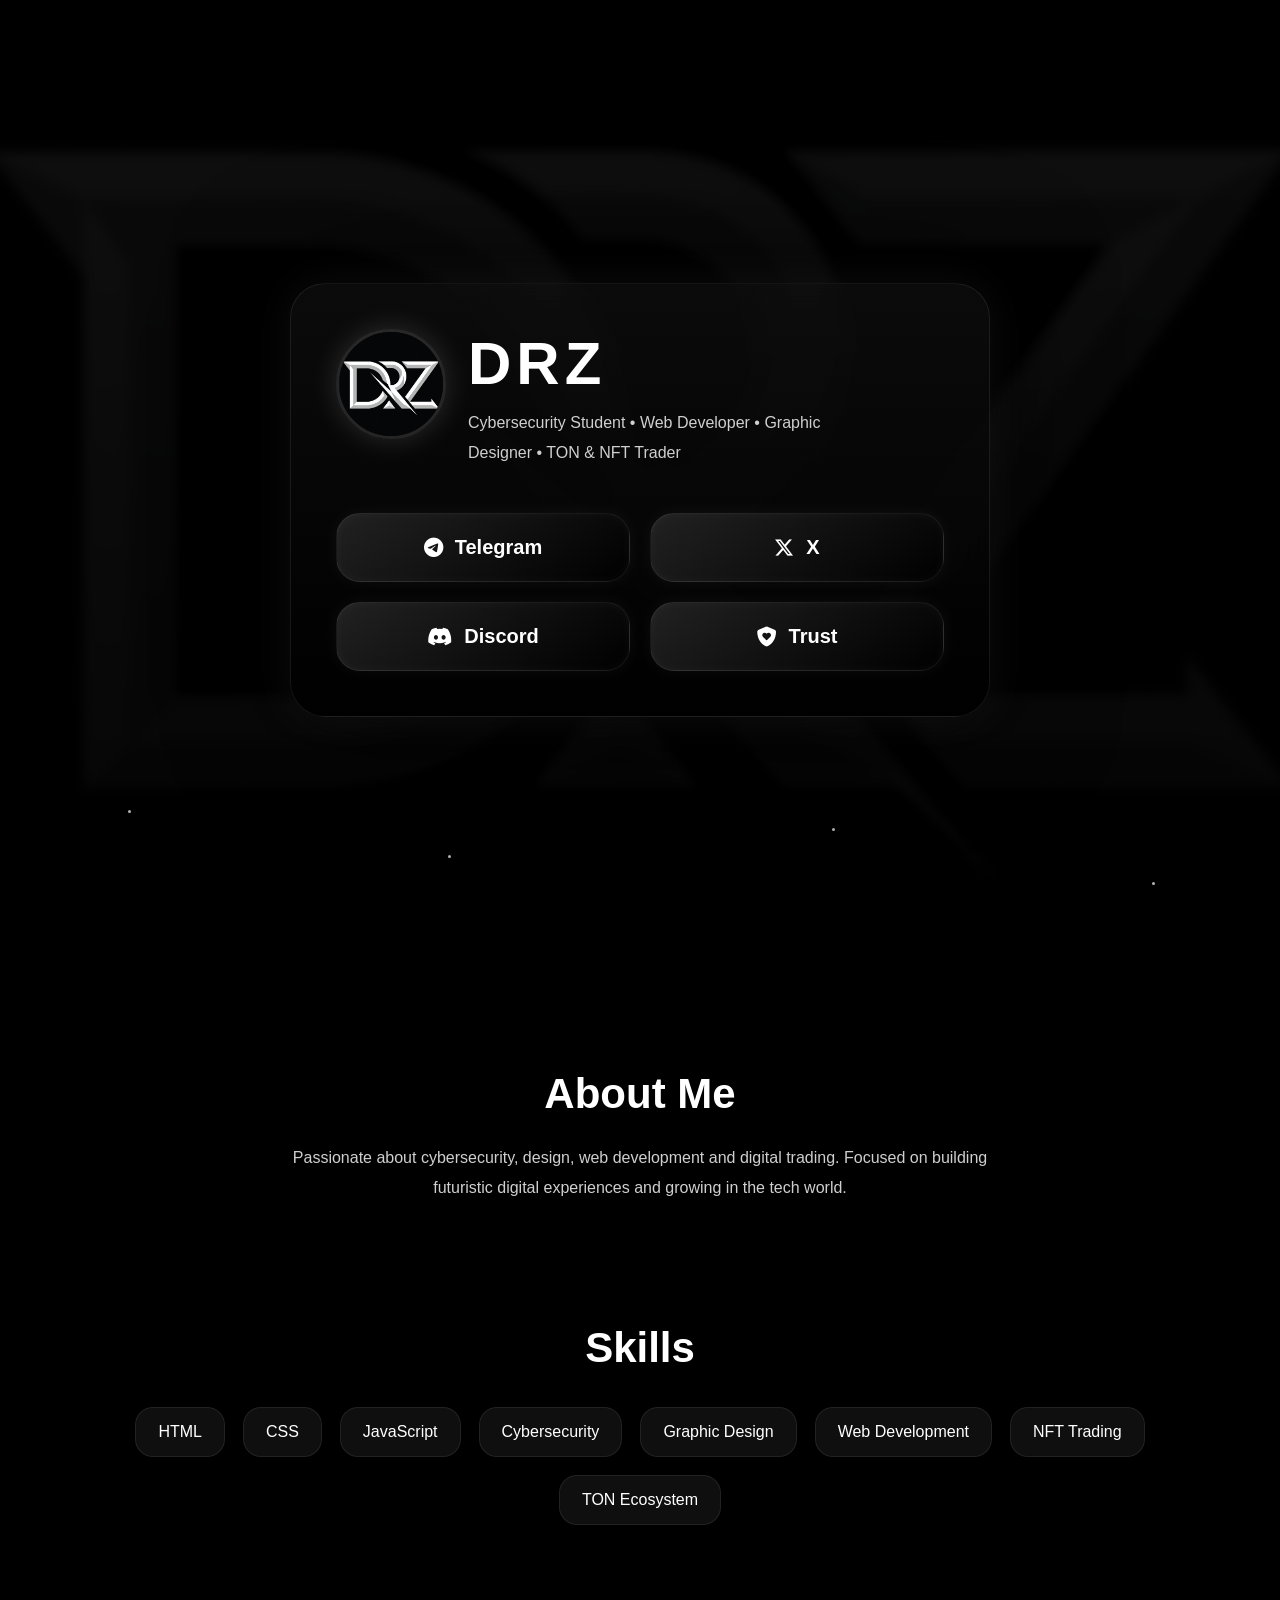
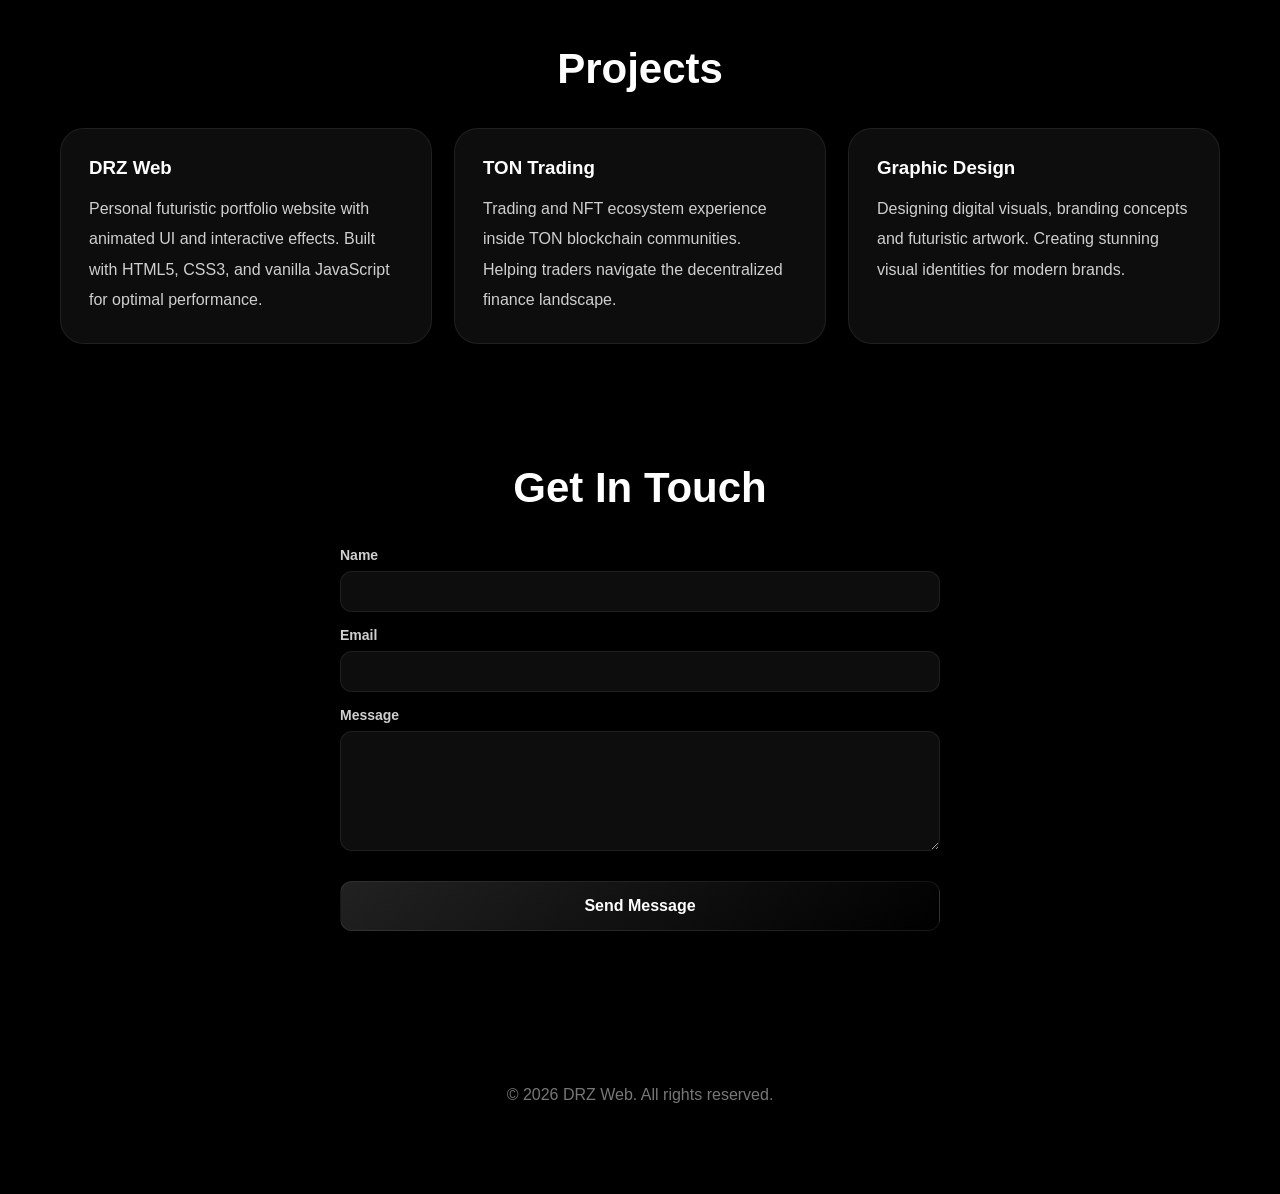
==== commit 5131d6cd: "k" ====
--- a/index.html
+++ b/index.html
@@ -1,5 +1,5 @@
 <!DOCTYPE html>
-<html lang="ar">
+<html lang="en">
 <head>
     <!-- Charset & Viewport -->
     <meta charset="UTF-8">
@@ -13,21 +13,18 @@
     <meta name="keywords" content="web developer, graphic designer, TON blockchain, NFT trading, cybersecurity, portfolio">
     <meta name="author" content="DRZ">
     <meta name="robots" content="index, follow">
-    <meta name="language" content="Arabic, English">
+    <meta name="language" content="English">
     
     <!-- Open Graph Meta Tags -->
     <meta property="og:title" content="DRZ Web - Web Developer & Designer">
     <meta property="og:description" content="Trading and NFT ecosystem experience inside TON blockchain communities. Graphic Design and futuristic branding.">
     <meta property="og:type" content="website">
-    <meta property="og:url" content="https://drz-web.example.com">
-    <meta property="og:image" content="https://drz-web.example.com/assets/drz.jpg">
-    <meta property="og:locale" content="ar_AR">
+    <meta property="og:locale" content="en_US">
     
     <!-- Twitter Card Meta Tags -->
     <meta name="twitter:card" content="summary_large_image">
     <meta name="twitter:title" content="DRZ Web - Web Developer & Designer">
     <meta name="twitter:description" content="Trading and NFT ecosystem experience inside TON blockchain communities.">
-    <meta name="twitter:image" content="https://drz-web.example.com/assets/drz.jpg">
     <meta name="twitter:creator" content="@drztrader">
     
     <!-- Favicon -->
@@ -42,7 +39,7 @@
     <link rel="preconnect" href="https://cdnjs.cloudflare.com">
 </head>
 
-<body id="main">
+<body>
     <!-- Loader -->
     <div class="loader" id="loader">
         <h1>DRZ</h1>
@@ -64,7 +61,7 @@
     </div>
 
     <!-- Main Container -->
-    <div class="container">
+    <main class="container" id="main" tabindex="-1">
         <!-- Hero Section -->
         <section class="hero" id="hero">
             <div class="hero-card">
@@ -191,17 +188,9 @@
         <div class="footer">
             <p>&copy; 2026 DRZ Web. All rights reserved.</p>
         </div>
-    </div>
-
-    <!-- Sound Toggle Button -->
-    <button class="sound-toggle" aria-label="Toggle sound effects" title="Toggle sound effects"></button>
-
-    <!-- Audio Element -->
-    <audio id="hoverSound" preload="auto">
-        <source src="assets/hover-sound.mp3" type="audio/mpeg">
-    </audio>
+    </main>
 
     <!-- JavaScript -->
     <script src="js/script.js"></script>
 </body>
-</html>+</html>
--- a/css/style.css
+++ b/css/style.css
@@ -79,18 +79,18 @@
 /* ========================= */
 
 .cursor{
-    width:18px;
-    height:18px;
+    width:12px;
+    height:12px;
     border-radius:50%;
     position:fixed;
-    background:white;
+    background:rgba(255,255,255,0.8);
     pointer-events:none;
     z-index:999999;
     mix-blend-mode:normal;
     transform:translate(-50%,-50%);
-    box-shadow:0 0 20px rgba(255,255,255,0.5), 0 0 40px rgba(255,255,255,0.25);
+    box-shadow:0 0 10px rgba(255,255,255,0.25), 0 0 18px rgba(255,255,255,0.16);
     opacity:0;
-    transition:0.1s;
+    transition:0.1s ease;
 }
 
 .cursor.active{
@@ -526,11 +526,6 @@
     font-size: 14px;
 }
 
-/* Contact form / mobile email visibility */
-.contact-form {
-    display: block;
-}
-
 .email-copy-mobile {
     display: none;
 }
@@ -551,39 +546,6 @@
 .copy-email:hover {
     background: rgba(255,255,255,0.10);
     box-shadow: 0 0 15px rgba(255,255,255,0.10);
-}
-
-/* ========================= */
-/* Sound Toggle */
-/* ========================= */
-
-.sound-toggle {
-    position: fixed;
-    bottom: 20px;
-    right: 20px;
-    width: 50px;
-    height: 50px;
-    border-radius: 50%;
-    background: rgba(255,255,255,0.08);
-    border: 1px solid rgba(255,255,255,0.15);
-    display: flex;
-    justify-content: center;
-    align-items: center;
-    cursor: pointer;
-    z-index: 1000;
-    transition: 0.3s;
-    color: white;
-    font-size: 20px;
-}
-
-.sound-toggle:hover {
-    background: rgba(255,255,255,0.15);
-    box-shadow: 0 0 20px rgba(255,255,255,0.15);
-}
-
-.sound-toggle:focus {
-    outline: 2px solid rgba(255,255,255,0.4);
-    outline-offset: 2px;
 }
 
 /* ========================= */
@@ -624,13 +586,6 @@
         margin: 20px 10px;
     }
 
-    .sound-toggle {
-        bottom: 15px;
-        right: 15px;
-        width: 45px;
-        height: 45px;
-        font-size: 18px;
-    }
 }
 
 @media(max-width:480px){
